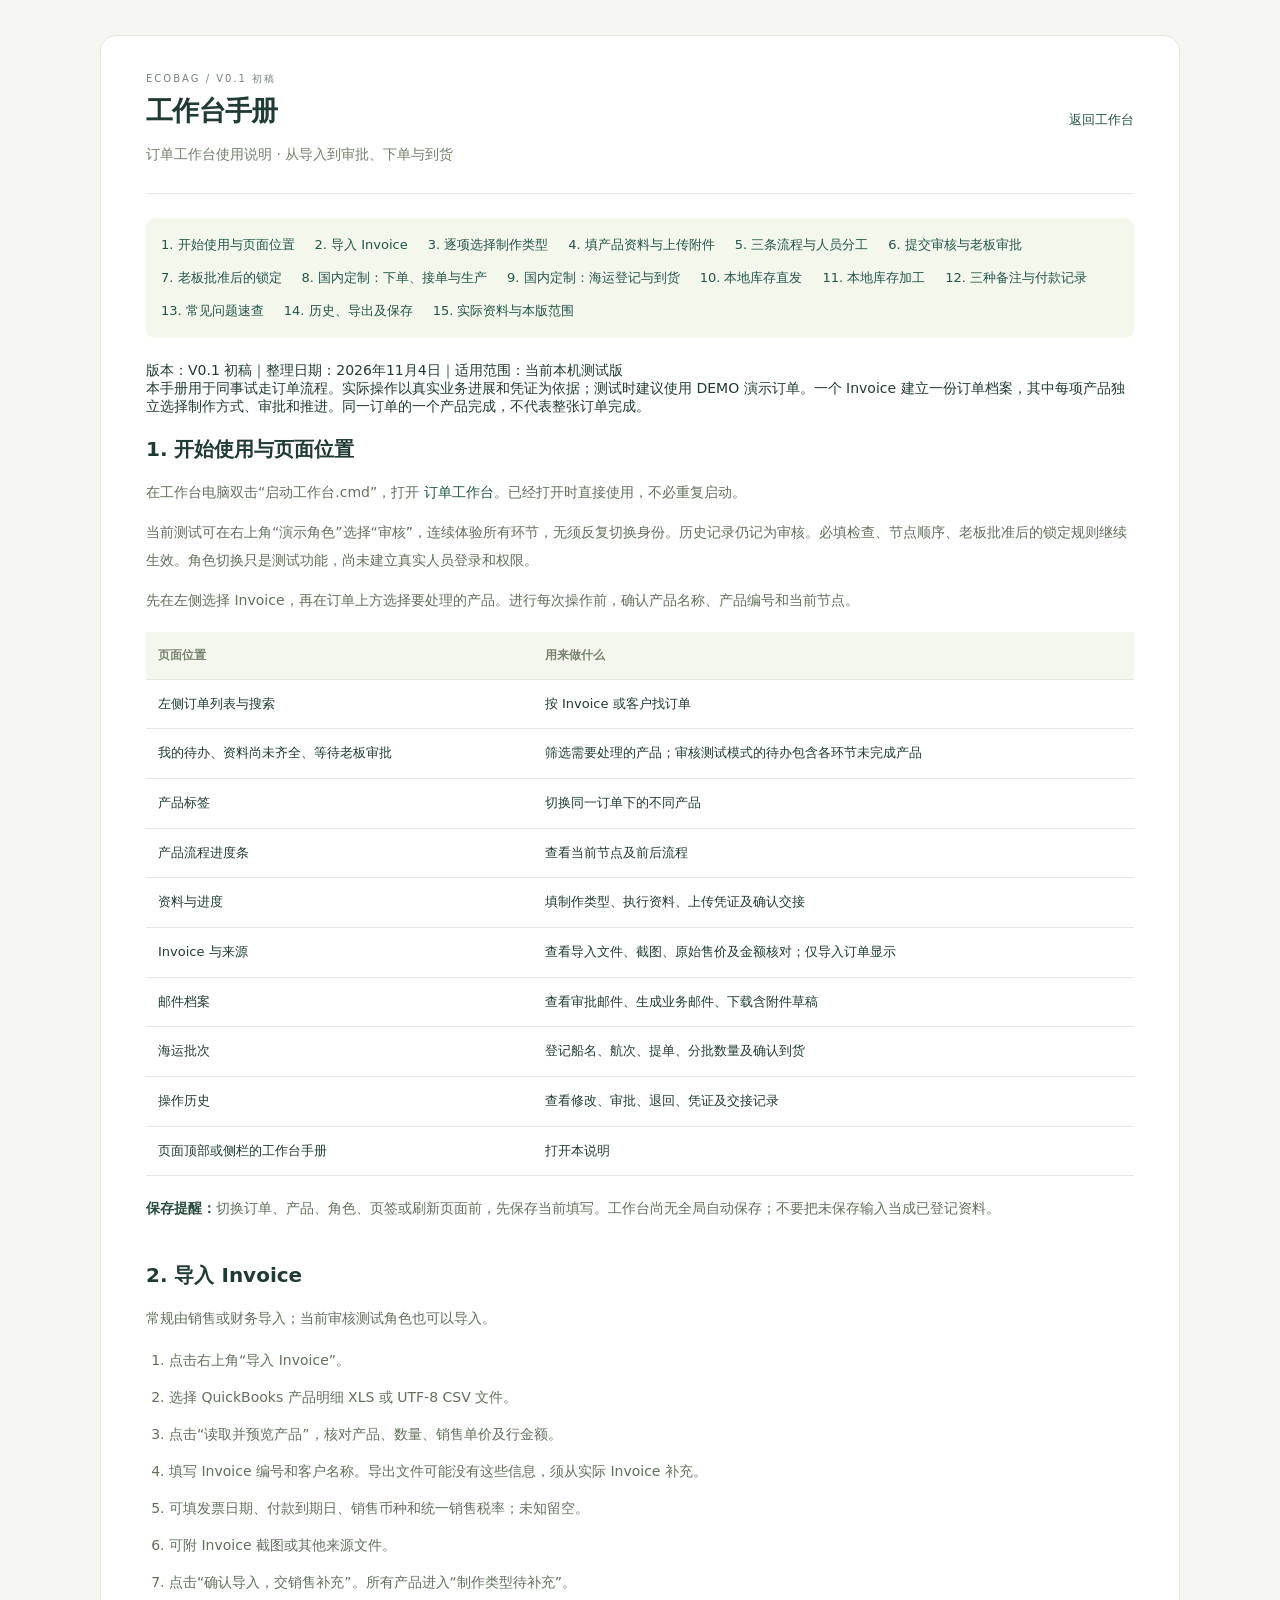
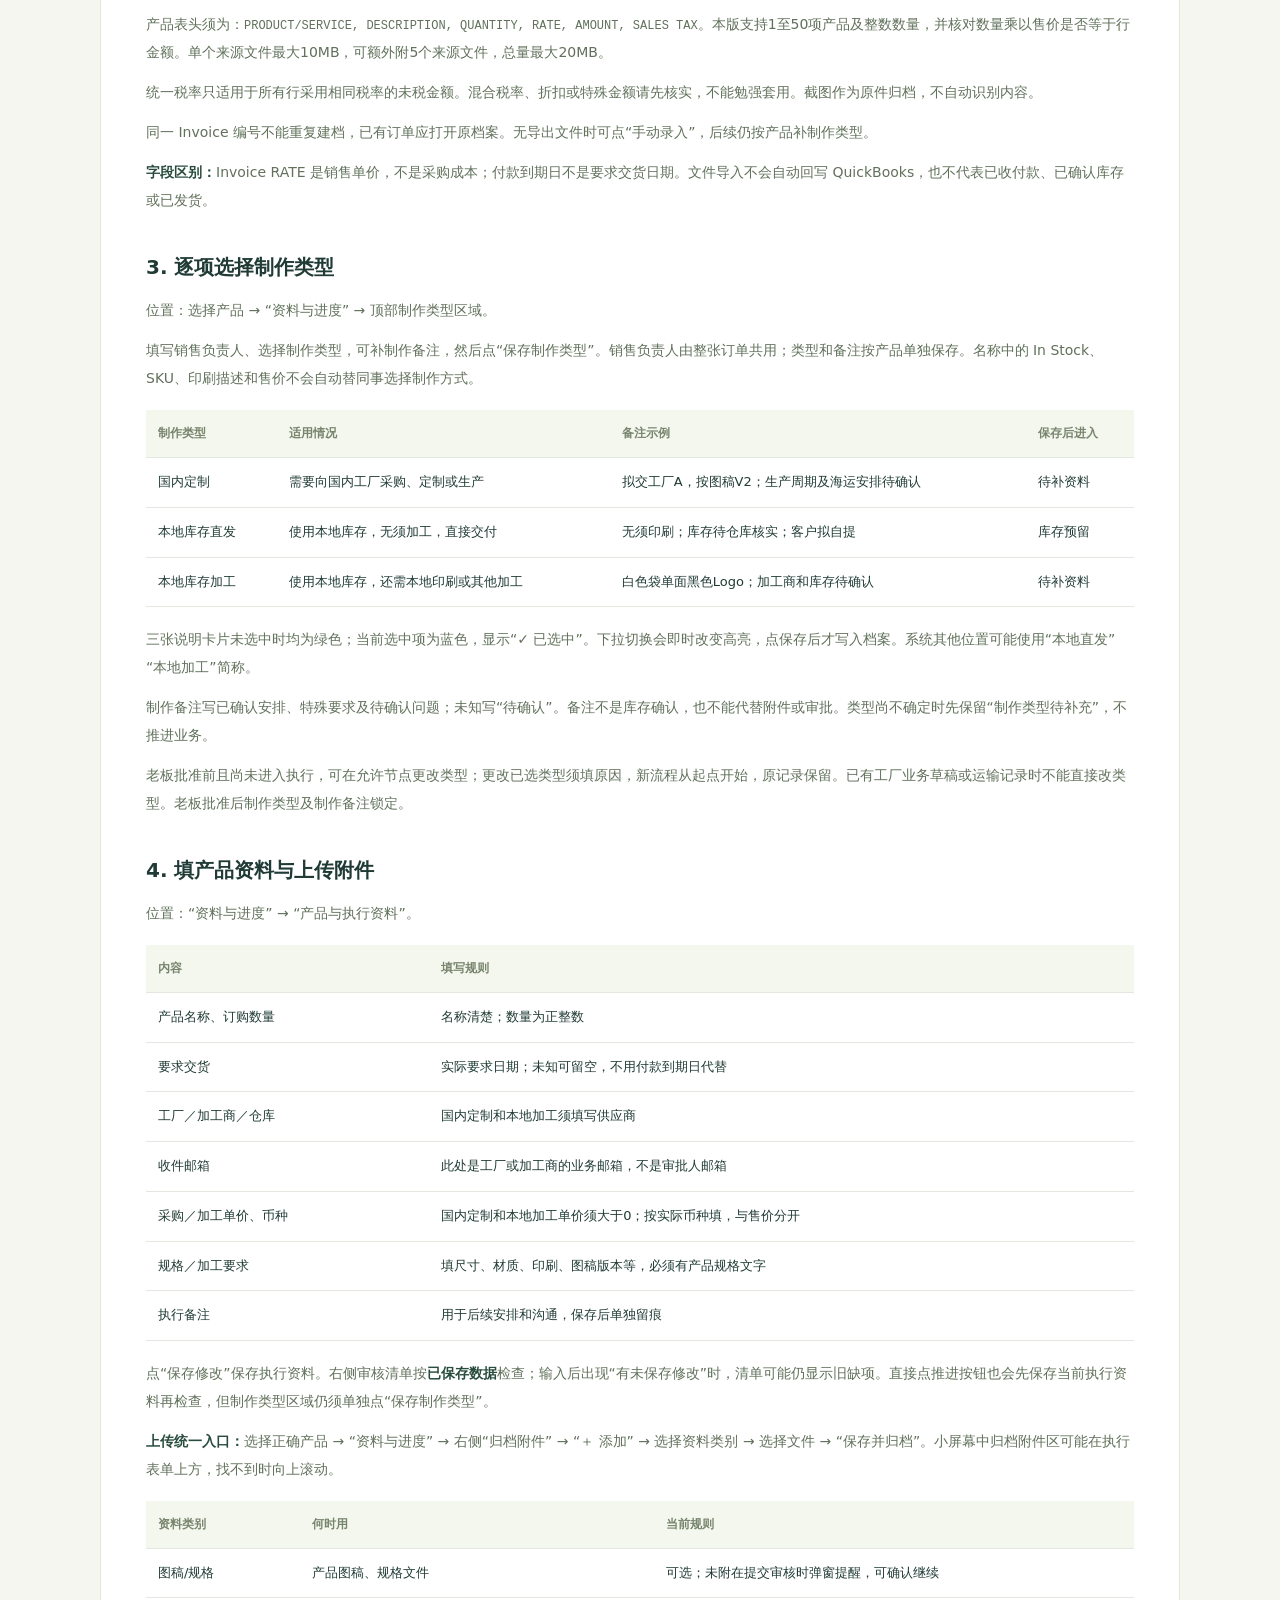
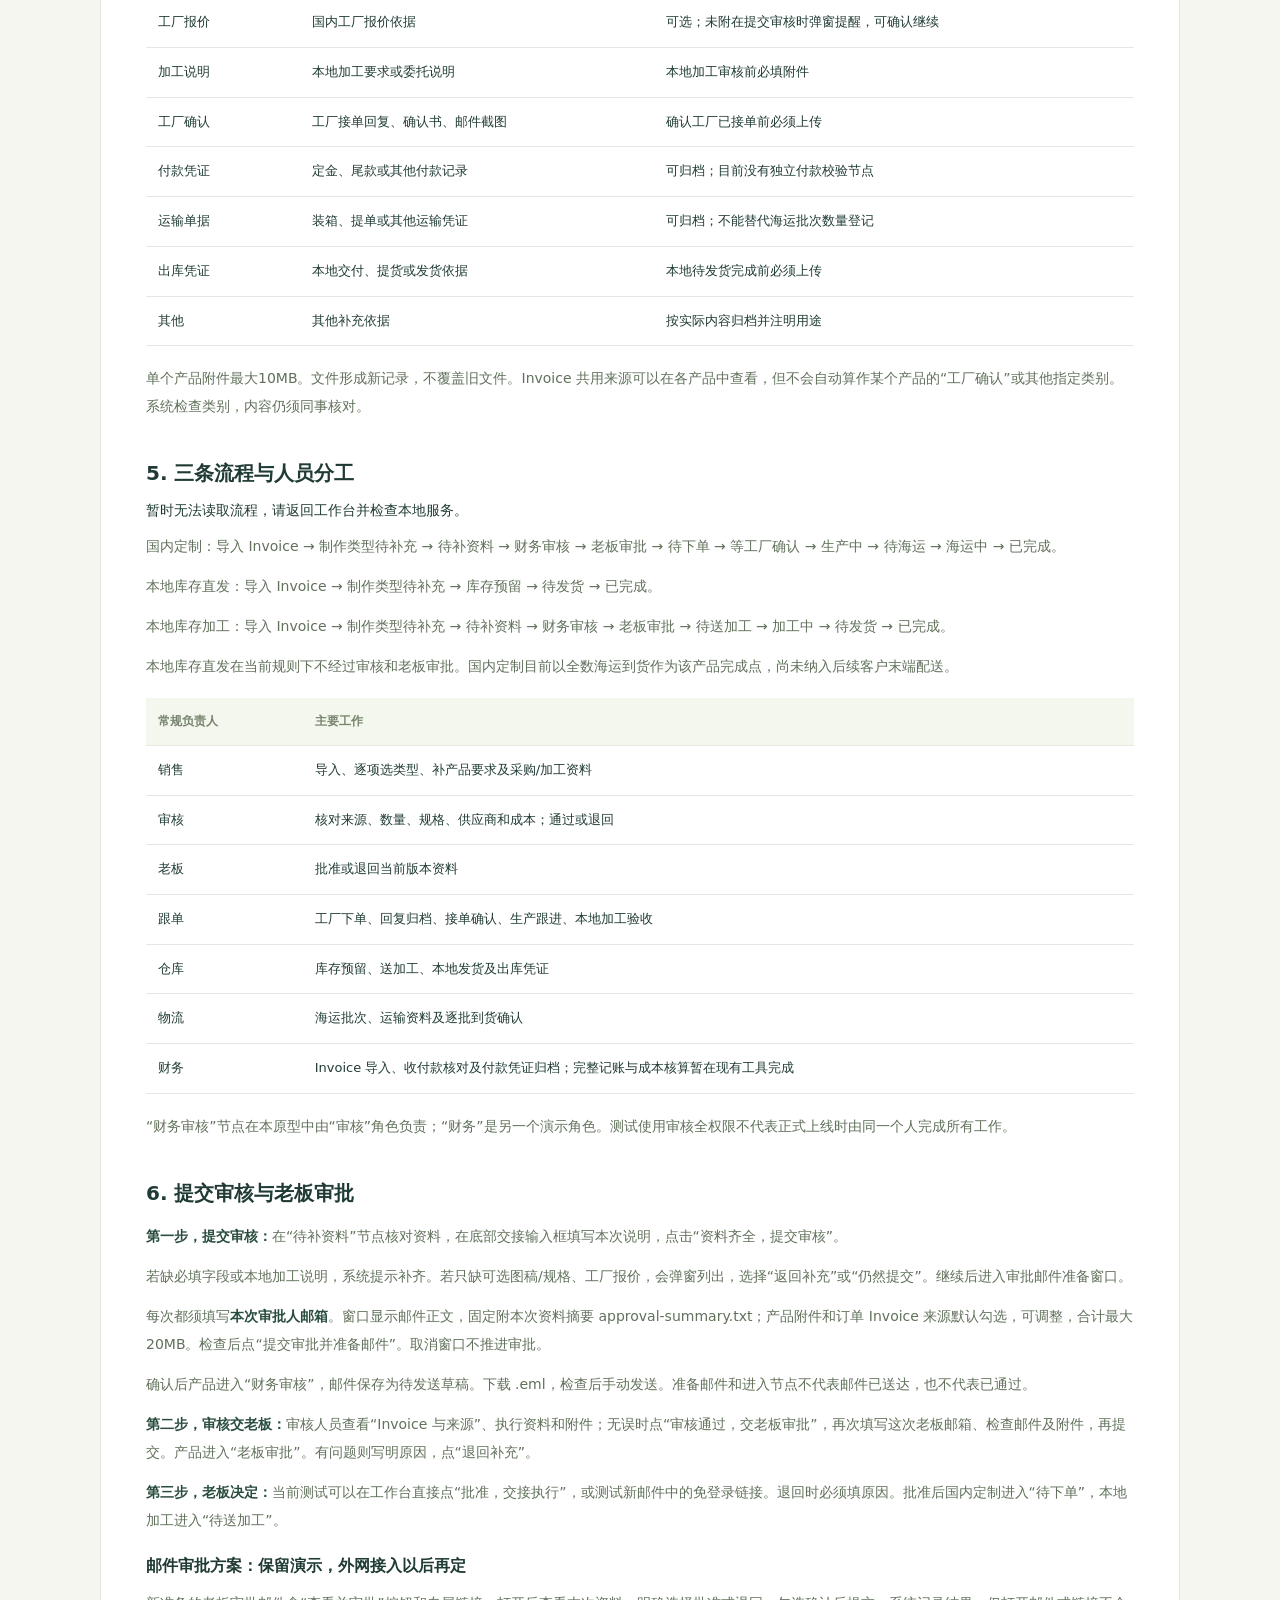
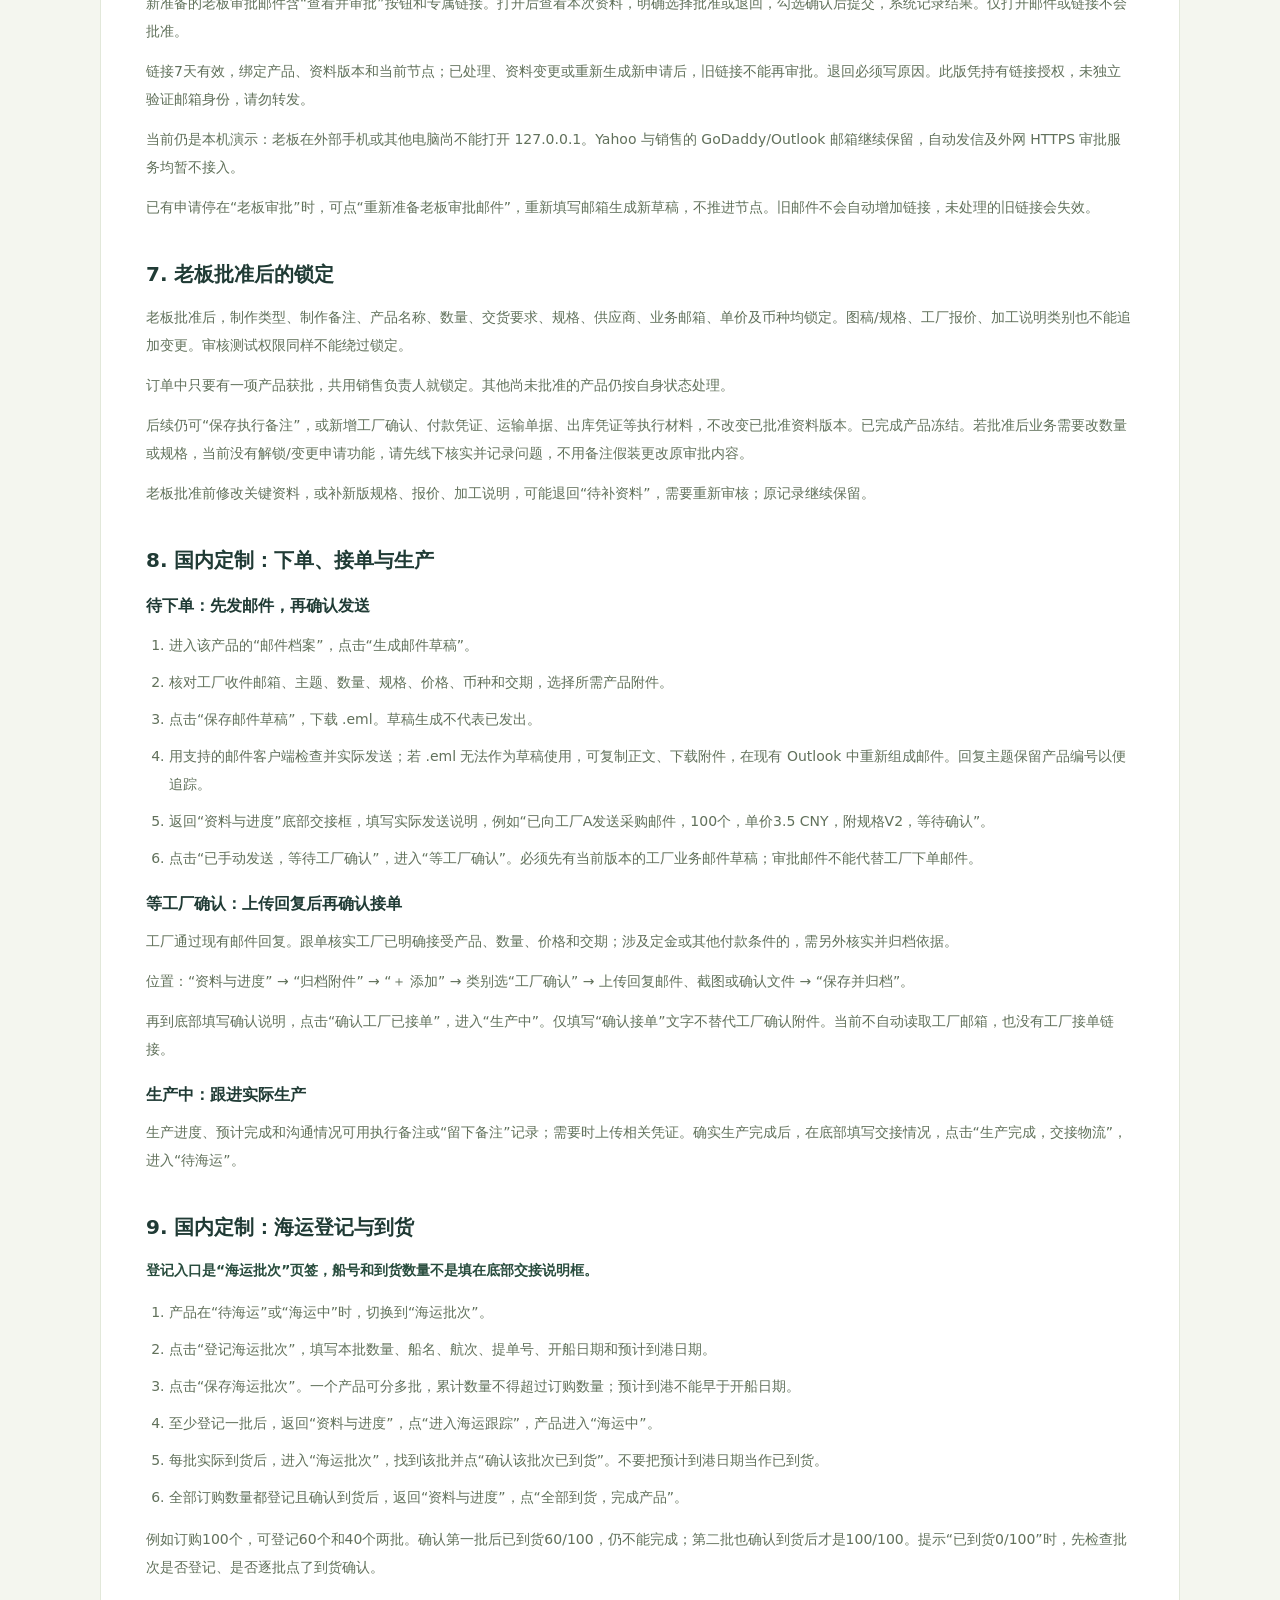
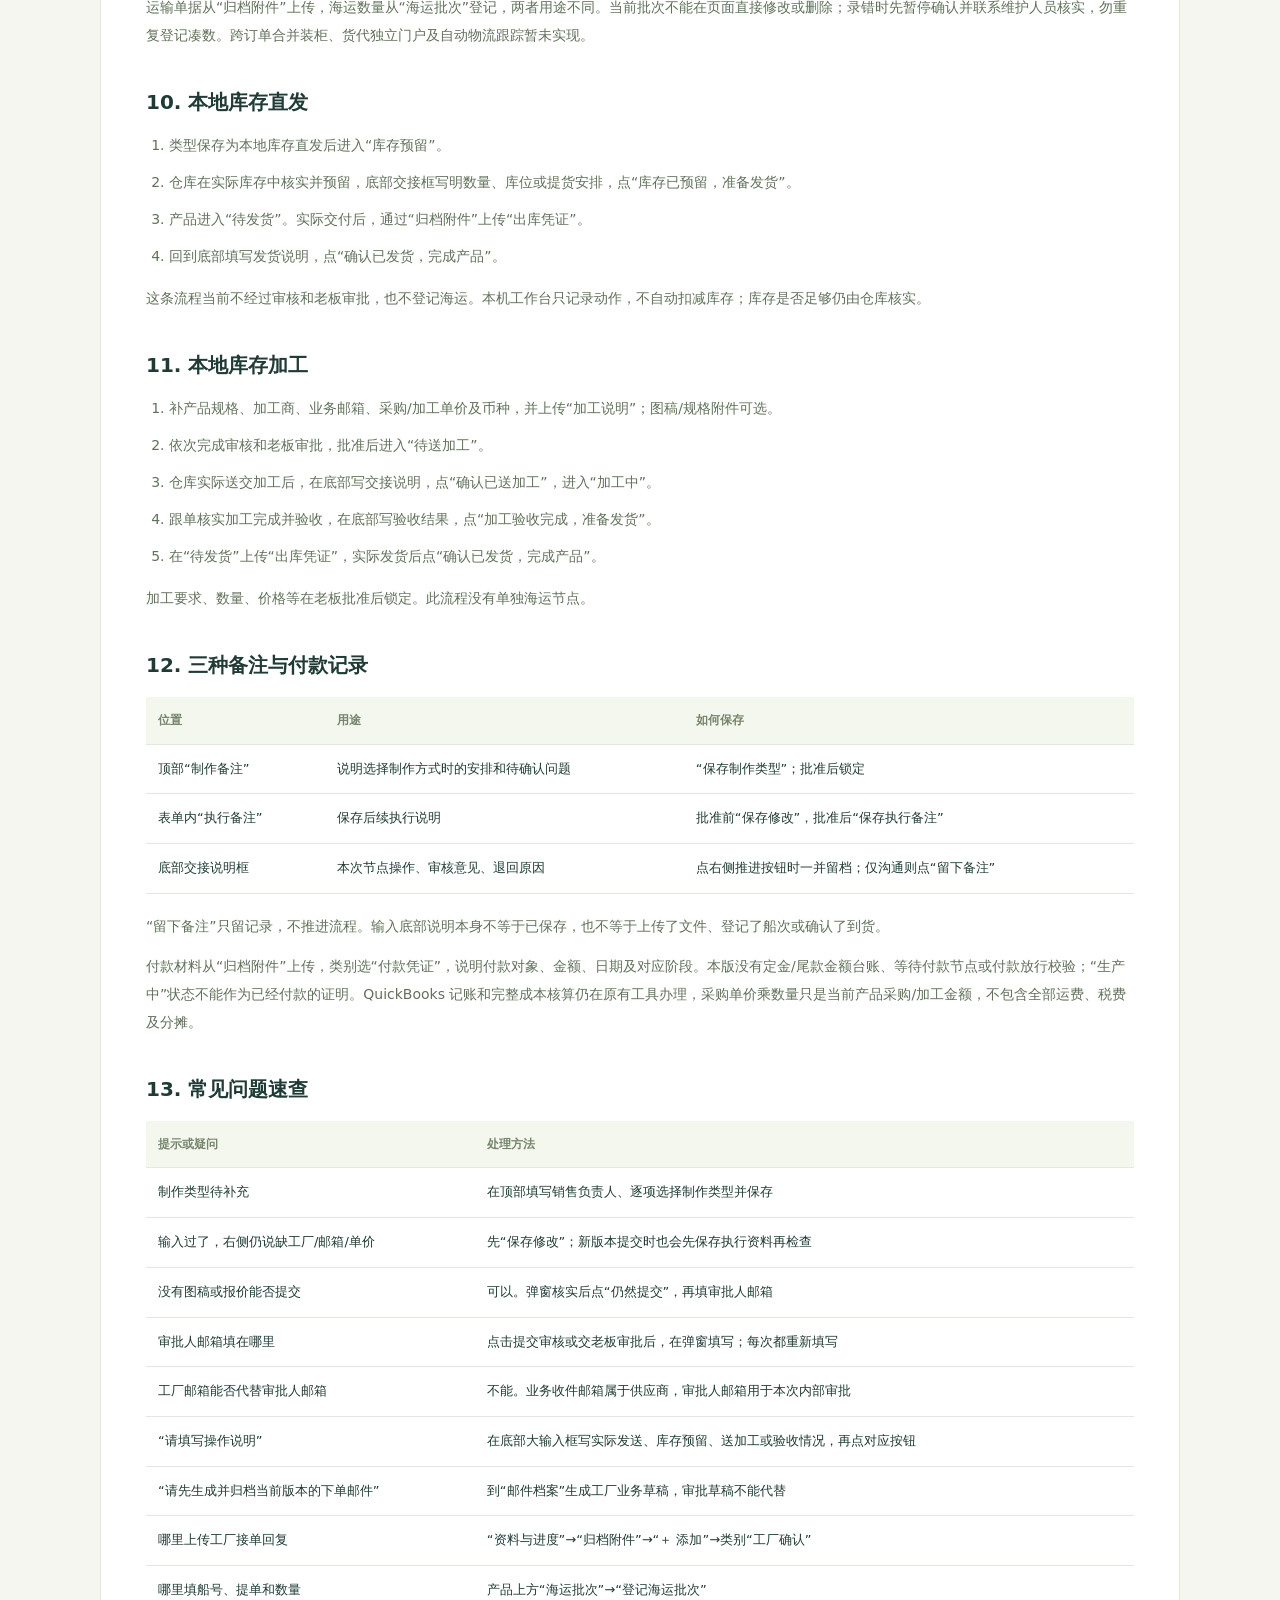
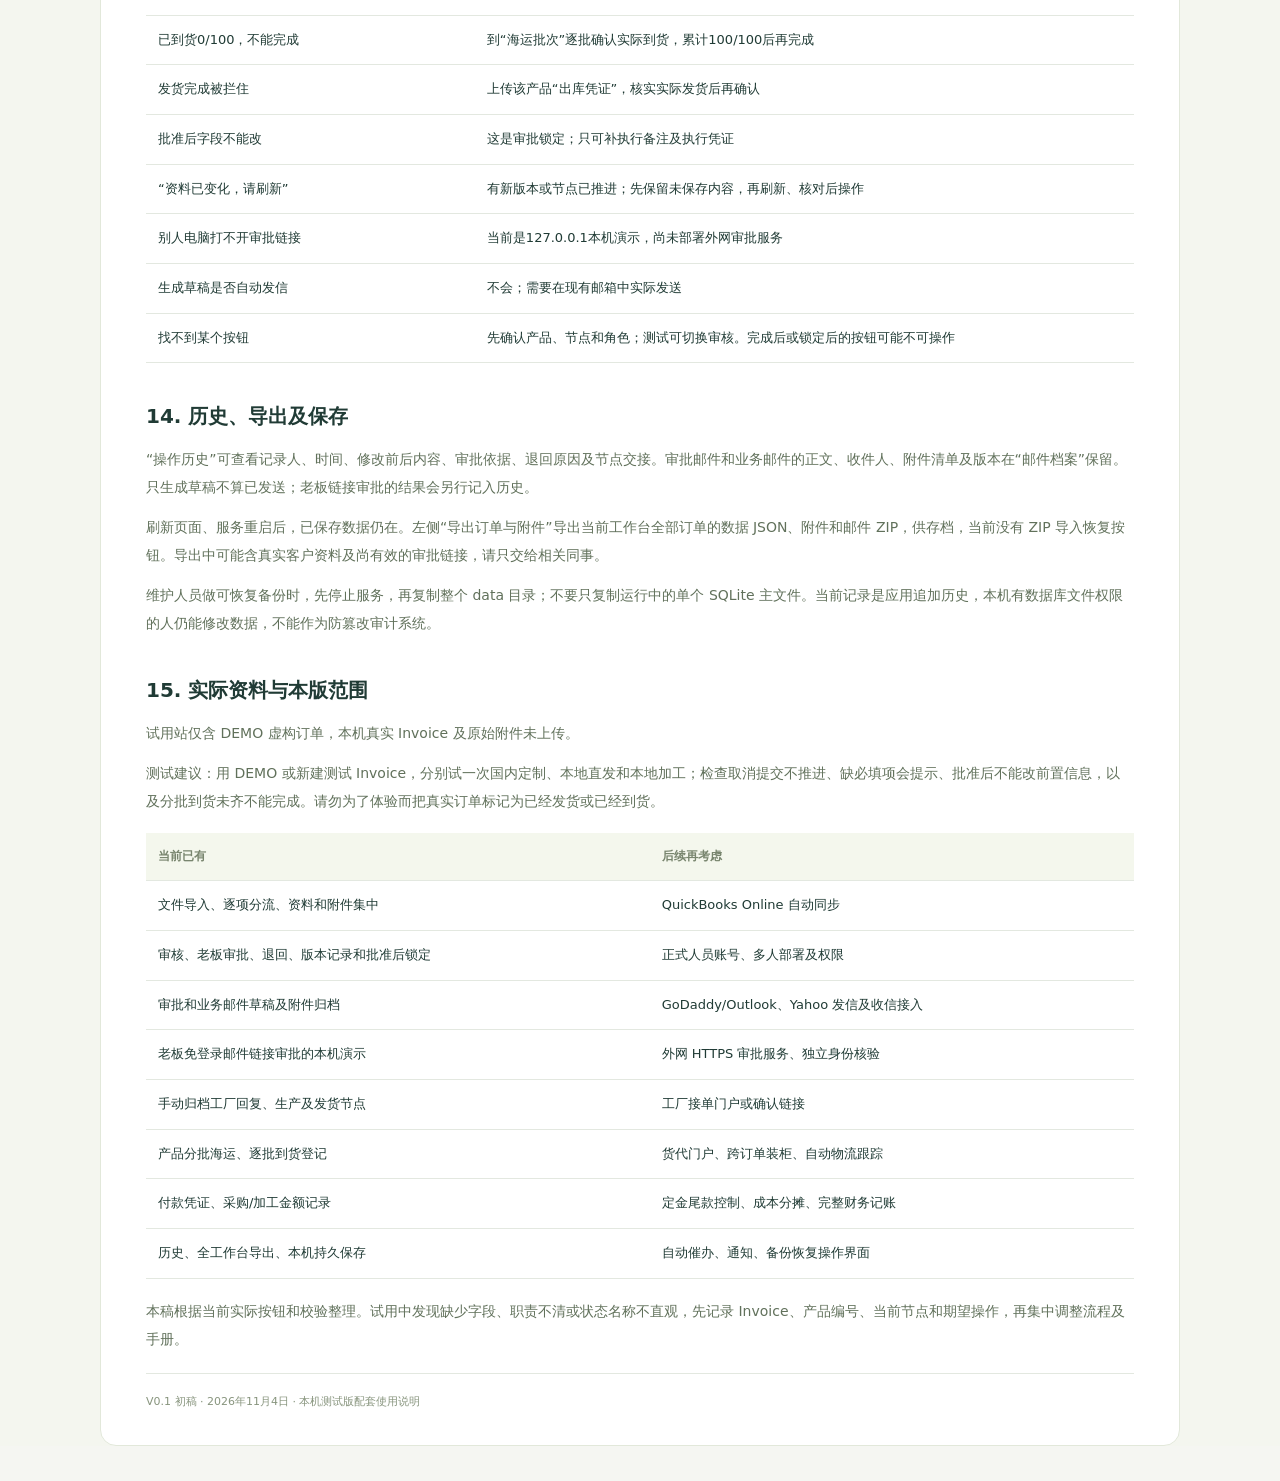
==== manual.html @ 1366d12c "Add files via upload" ====
<!doctype html>
<html lang="zh-CN"><head><meta charset="utf-8"><meta name="viewport" content="width=device-width,initial-scale=1"><title>工作台使用说明 V0.1 初稿 · EcoBag</title><link rel="icon" href="data:,"><link rel="stylesheet" href="/style.css"><script src="/manual.js" defer></script></head>
<body class="manual-page"><main class="manual-document"><header class="manual-header"><div><div class="eyebrow">ECOBAG / V0.1 初稿</div><h1>工作台手册</h1><p>订单工作台使用说明 · 从导入到审批、下单与到货</p></div><a href="/">返回工作台</a></header>
<nav class="manual-toc" aria-label="手册目录"><a href="#start">1. 开始使用与页面位置</a><a href="#import">2. 导入 Invoice</a><a href="#types">3. 逐项选择制作类型</a><a href="#fields">4. 填产品资料与上传附件</a><a href="#handoffs">5. 三条流程与人员分工</a><a href="#approvals">6. 提交审核与老板审批</a><a href="#locks">7. 老板批准后的锁定</a><a href="#factory">8. 国内定制：下单、接单与生产</a><a href="#shipping">9. 国内定制：海运登记与到货</a><a href="#local">10. 本地库存直发</a><a href="#processing">11. 本地库存加工</a><a href="#notes">12. 三种备注与付款记录</a><a href="#faq">13. 常见问题速查</a><a href="#evidence">14. 历史、导出及保存</a><a href="#limits">15. 实际资料与本版范围</a></nav><p>版本：V0.1 初稿｜整理日期：2026年11月4日｜适用范围：当前本机测试版</p>
<p>本手册用于同事试走订单流程。实际操作以真实业务进展和凭证为依据；测试时建议使用 DEMO 演示订单。一个 Invoice 建立一份订单档案，其中每项产品独立选择制作方式、审批和推进。同一订单的一个产品完成，不代表整张订单完成。</p>
<section id="start"><h2>1. 开始使用与页面位置</h2>
<p>在工作台电脑双击“启动工作台.cmd”，打开 <a href="http://127.0.0.1:8766/">订单工作台</a>。已经打开时直接使用，不必重复启动。</p>
<p>当前测试可在右上角“演示角色”选择“审核”，连续体验所有环节，无须反复切换身份。历史记录仍记为审核。必填检查、节点顺序、老板批准后的锁定规则继续生效。角色切换只是测试功能，尚未建立真实人员登录和权限。</p>
<p>先在左侧选择 Invoice，再在订单上方选择要处理的产品。进行每次操作前，确认产品名称、产品编号和当前节点。</p>
<div class="manual-table-wrap"><table><thead><tr><th>页面位置</th><th>用来做什么</th></tr></thead><tbody>
<tr><td>左侧订单列表与搜索</td><td>按 Invoice 或客户找订单</td></tr>
<tr><td>我的待办、资料尚未齐全、等待老板审批</td><td>筛选需要处理的产品；审核测试模式的待办包含各环节未完成产品</td></tr>
<tr><td>产品标签</td><td>切换同一订单下的不同产品</td></tr>
<tr><td>产品流程进度条</td><td>查看当前节点及前后流程</td></tr>
<tr><td>资料与进度</td><td>填制作类型、执行资料、上传凭证及确认交接</td></tr>
<tr><td>Invoice 与来源</td><td>查看导入文件、截图、原始售价及金额核对；仅导入订单显示</td></tr>
<tr><td>邮件档案</td><td>查看审批邮件、生成业务邮件、下载含附件草稿</td></tr>
<tr><td>海运批次</td><td>登记船名、航次、提单、分批数量及确认到货</td></tr>
<tr><td>操作历史</td><td>查看修改、审批、退回、凭证及交接记录</td></tr>
<tr><td>页面顶部或侧栏的工作台手册</td><td>打开本说明</td></tr>
</tbody></table></div>
<p><strong>保存提醒：</strong>切换订单、产品、角色、页签或刷新页面前，先保存当前填写。工作台尚无全局自动保存；不要把未保存输入当成已登记资料。</p>
</section>
<section id="import"><h2>2. 导入 Invoice</h2>
<p>常规由销售或财务导入；当前审核测试角色也可以导入。</p>
<ol>
<li>点击右上角“导入 Invoice”。</li>
<li>选择 QuickBooks 产品明细 XLS 或 UTF-8 CSV 文件。</li>
<li>点击“读取并预览产品”，核对产品、数量、销售单价及行金额。</li>
<li>填写 Invoice 编号和客户名称。导出文件可能没有这些信息，须从实际 Invoice 补充。</li>
<li>可填发票日期、付款到期日、销售币种和统一销售税率；未知留空。</li>
<li>可附 Invoice 截图或其他来源文件。</li>
<li>点击“确认导入，交销售补充”。所有产品进入“制作类型待补充”。</li>
</ol>
<p>产品表头须为：<code>PRODUCT/SERVICE, DESCRIPTION, QUANTITY, RATE, AMOUNT, SALES TAX</code>。本版支持1至50项产品及整数数量，并核对数量乘以售价是否等于行金额。单个来源文件最大10MB，可额外附5个来源文件，总量最大20MB。</p>
<p>统一税率只适用于所有行采用相同税率的未税金额。混合税率、折扣或特殊金额请先核实，不能勉强套用。截图作为原件归档，不自动识别内容。</p>
<p>同一 Invoice 编号不能重复建档，已有订单应打开原档案。无导出文件时可点“手动录入”，后续仍按产品补制作类型。</p>
<p><strong>字段区别：</strong>Invoice RATE 是销售单价，不是采购成本；付款到期日不是要求交货日期。文件导入不会自动回写 QuickBooks，也不代表已收付款、已确认库存或已发货。</p>
</section>
<section id="types"><h2>3. 逐项选择制作类型</h2>
<p>位置：选择产品 → “资料与进度” → 顶部制作类型区域。</p>
<p>填写销售负责人、选择制作类型，可补制作备注，然后点“保存制作类型”。销售负责人由整张订单共用；类型和备注按产品单独保存。名称中的 In Stock、SKU、印刷描述和售价不会自动替同事选择制作方式。</p>
<div class="manual-table-wrap"><table><thead><tr><th>制作类型</th><th>适用情况</th><th>备注示例</th><th>保存后进入</th></tr></thead><tbody>
<tr><td>国内定制</td><td>需要向国内工厂采购、定制或生产</td><td>拟交工厂A，按图稿V2；生产周期及海运安排待确认</td><td>待补资料</td></tr>
<tr><td>本地库存直发</td><td>使用本地库存，无须加工，直接交付</td><td>无须印刷；库存待仓库核实；客户拟自提</td><td>库存预留</td></tr>
<tr><td>本地库存加工</td><td>使用本地库存，还需本地印刷或其他加工</td><td>白色袋单面黑色Logo；加工商和库存待确认</td><td>待补资料</td></tr>
</tbody></table></div>
<p>三张说明卡片未选中时均为绿色；当前选中项为蓝色，显示“✓ 已选中”。下拉切换会即时改变高亮，点保存后才写入档案。系统其他位置可能使用“本地直发”“本地加工”简称。</p>
<p>制作备注写已确认安排、特殊要求及待确认问题；未知写“待确认”。备注不是库存确认，也不能代替附件或审批。类型尚不确定时先保留“制作类型待补充”，不推进业务。</p>
<p>老板批准前且尚未进入执行，可在允许节点更改类型；更改已选类型须填原因，新流程从起点开始，原记录保留。已有工厂业务草稿或运输记录时不能直接改类型。老板批准后制作类型及制作备注锁定。</p>
</section>
<section id="fields"><h2>4. 填产品资料与上传附件</h2>
<p>位置：“资料与进度” → “产品与执行资料”。</p>
<div class="manual-table-wrap"><table><thead><tr><th>内容</th><th>填写规则</th></tr></thead><tbody>
<tr><td>产品名称、订购数量</td><td>名称清楚；数量为正整数</td></tr>
<tr><td>要求交货</td><td>实际要求日期；未知可留空，不用付款到期日代替</td></tr>
<tr><td>工厂／加工商／仓库</td><td>国内定制和本地加工须填写供应商</td></tr>
<tr><td>收件邮箱</td><td>此处是工厂或加工商的业务邮箱，不是审批人邮箱</td></tr>
<tr><td>采购／加工单价、币种</td><td>国内定制和本地加工单价须大于0；按实际币种填，与售价分开</td></tr>
<tr><td>规格／加工要求</td><td>填尺寸、材质、印刷、图稿版本等，必须有产品规格文字</td></tr>
<tr><td>执行备注</td><td>用于后续安排和沟通，保存后单独留痕</td></tr>
</tbody></table></div>
<p>点“保存修改”保存执行资料。右侧审核清单按<strong>已保存数据</strong>检查；输入后出现“有未保存修改”时，清单可能仍显示旧缺项。直接点推进按钮也会先保存当前执行资料再检查，但制作类型区域仍须单独点“保存制作类型”。</p>
<p><strong>上传统一入口：</strong>选择正确产品 → “资料与进度” → 右侧“归档附件” → “＋ 添加” → 选择资料类别 → 选择文件 → “保存并归档”。小屏幕中归档附件区可能在执行表单上方，找不到时向上滚动。</p>
<div class="manual-table-wrap"><table><thead><tr><th>资料类别</th><th>何时用</th><th>当前规则</th></tr></thead><tbody>
<tr><td>图稿/规格</td><td>产品图稿、规格文件</td><td>可选；未附在提交审核时弹窗提醒，可确认继续</td></tr>
<tr><td>工厂报价</td><td>国内工厂报价依据</td><td>可选；未附在提交审核时弹窗提醒，可确认继续</td></tr>
<tr><td>加工说明</td><td>本地加工要求或委托说明</td><td>本地加工审核前必填附件</td></tr>
<tr><td>工厂确认</td><td>工厂接单回复、确认书、邮件截图</td><td>确认工厂已接单前必须上传</td></tr>
<tr><td>付款凭证</td><td>定金、尾款或其他付款记录</td><td>可归档；目前没有独立付款校验节点</td></tr>
<tr><td>运输单据</td><td>装箱、提单或其他运输凭证</td><td>可归档；不能替代海运批次数量登记</td></tr>
<tr><td>出库凭证</td><td>本地交付、提货或发货依据</td><td>本地待发货完成前必须上传</td></tr>
<tr><td>其他</td><td>其他补充依据</td><td>按实际内容归档并注明用途</td></tr>
</tbody></table></div>
<p>单个产品附件最大10MB。文件形成新记录，不覆盖旧文件。Invoice 共用来源可以在各产品中查看，但不会自动算作某个产品的“工厂确认”或其他指定类别。系统检查类别，内容仍须同事核对。</p>
</section>
<section id="handoffs"><h2>5. 三条流程与人员分工</h2>
<div id="manual-flows" class="manual-flows">下面列出当前三条流程；服务在线时此处显示各节点负责人。</div>
<p>国内定制：导入 Invoice → 制作类型待补充 → 待补资料 → 财务审核 → 老板审批 → 待下单 → 等工厂确认 → 生产中 → 待海运 → 海运中 → 已完成。</p>
<p>本地库存直发：导入 Invoice → 制作类型待补充 → 库存预留 → 待发货 → 已完成。</p>
<p>本地库存加工：导入 Invoice → 制作类型待补充 → 待补资料 → 财务审核 → 老板审批 → 待送加工 → 加工中 → 待发货 → 已完成。</p>
<p>本地库存直发在当前规则下不经过审核和老板审批。国内定制目前以全数海运到货作为该产品完成点，尚未纳入后续客户末端配送。</p>
<div class="manual-table-wrap"><table><thead><tr><th>常规负责人</th><th>主要工作</th></tr></thead><tbody>
<tr><td>销售</td><td>导入、逐项选类型、补产品要求及采购/加工资料</td></tr>
<tr><td>审核</td><td>核对来源、数量、规格、供应商和成本；通过或退回</td></tr>
<tr><td>老板</td><td>批准或退回当前版本资料</td></tr>
<tr><td>跟单</td><td>工厂下单、回复归档、接单确认、生产跟进、本地加工验收</td></tr>
<tr><td>仓库</td><td>库存预留、送加工、本地发货及出库凭证</td></tr>
<tr><td>物流</td><td>海运批次、运输资料及逐批到货确认</td></tr>
<tr><td>财务</td><td>Invoice 导入、收付款核对及付款凭证归档；完整记账与成本核算暂在现有工具完成</td></tr>
</tbody></table></div>
<p>“财务审核”节点在本原型中由“审核”角色负责；“财务”是另一个演示角色。测试使用审核全权限不代表正式上线时由同一个人完成所有工作。</p>
</section>
<section id="approvals"><h2>6. 提交审核与老板审批</h2>
<p><strong>第一步，提交审核：</strong>在“待补资料”节点核对资料，在底部交接输入框填写本次说明，点击“资料齐全，提交审核”。</p>
<p>若缺必填字段或本地加工说明，系统提示补齐。若只缺可选图稿/规格、工厂报价，会弹窗列出，选择“返回补充”或“仍然提交”。继续后进入审批邮件准备窗口。</p>
<p>每次都须填写<strong>本次审批人邮箱</strong>。窗口显示邮件正文，固定附本次资料摘要 approval-summary.txt；产品附件和订单 Invoice 来源默认勾选，可调整，合计最大20MB。检查后点“提交审批并准备邮件”。取消窗口不推进审批。</p>
<p>确认后产品进入“财务审核”，邮件保存为待发送草稿。下载 .eml，检查后手动发送。准备邮件和进入节点不代表邮件已送达，也不代表已通过。</p>
<p><strong>第二步，审核交老板：</strong>审核人员查看“Invoice 与来源”、执行资料和附件；无误时点“审核通过，交老板审批”，再次填写这次老板邮箱、检查邮件及附件，再提交。产品进入“老板审批”。有问题则写明原因，点“退回补充”。</p>
<p><strong>第三步，老板决定：</strong>当前测试可以在工作台直接点“批准，交接执行”，或测试新邮件中的免登录链接。退回时必须填原因。批准后国内定制进入“待下单”，本地加工进入“待送加工”。</p>
<h3>邮件审批方案：保留演示，外网接入以后再定</h3>
<p>新准备的老板审批邮件含“查看并审批”按钮和专属链接。打开后查看本次资料，明确选择批准或退回，勾选确认后提交，系统记录结果。仅打开邮件或链接不会批准。</p>
<p>链接7天有效，绑定产品、资料版本和当前节点；已处理、资料变更或重新生成新申请后，旧链接不能再审批。退回必须写原因。此版凭持有链接授权，未独立验证邮箱身份，请勿转发。</p>
<p>当前仍是本机演示：老板在外部手机或其他电脑尚不能打开 127.0.0.1。Yahoo 与销售的 GoDaddy/Outlook 邮箱继续保留，自动发信及外网 HTTPS 审批服务均暂不接入。</p>
<p>已有申请停在“老板审批”时，可点“重新准备老板审批邮件”，重新填写邮箱生成新草稿，不推进节点。旧邮件不会自动增加链接，未处理的旧链接会失效。</p>
</section>
<section id="locks"><h2>7. 老板批准后的锁定</h2>
<p>老板批准后，制作类型、制作备注、产品名称、数量、交货要求、规格、供应商、业务邮箱、单价及币种均锁定。图稿/规格、工厂报价、加工说明类别也不能追加变更。审核测试权限同样不能绕过锁定。</p>
<p>订单中只要有一项产品获批，共用销售负责人就锁定。其他尚未批准的产品仍按自身状态处理。</p>
<p>后续仍可“保存执行备注”，或新增工厂确认、付款凭证、运输单据、出库凭证等执行材料，不改变已批准资料版本。已完成产品冻结。若批准后业务需要改数量或规格，当前没有解锁/变更申请功能，请先线下核实并记录问题，不用备注假装更改原审批内容。</p>
<p>老板批准前修改关键资料，或补新版规格、报价、加工说明，可能退回“待补资料”，需要重新审核；原记录继续保留。</p>
</section>
<section id="factory"><h2>8. 国内定制：下单、接单与生产</h2>
<h3>待下单：先发邮件，再确认发送</h3>
<ol>
<li>进入该产品的“邮件档案”，点击“生成邮件草稿”。</li>
<li>核对工厂收件邮箱、主题、数量、规格、价格、币种和交期，选择所需产品附件。</li>
<li>点击“保存邮件草稿”，下载 .eml。草稿生成不代表已发出。</li>
<li>用支持的邮件客户端检查并实际发送；若 .eml 无法作为草稿使用，可复制正文、下载附件，在现有 Outlook 中重新组成邮件。回复主题保留产品编号以便追踪。</li>
<li>返回“资料与进度”底部交接框，填写实际发送说明，例如“已向工厂A发送采购邮件，100个，单价3.5 CNY，附规格V2，等待确认”。</li>
<li>点击“已手动发送，等待工厂确认”，进入“等工厂确认”。必须先有当前版本的工厂业务邮件草稿；审批邮件不能代替工厂下单邮件。</li>
</ol>
<h3>等工厂确认：上传回复后再确认接单</h3>
<p>工厂通过现有邮件回复。跟单核实工厂已明确接受产品、数量、价格和交期；涉及定金或其他付款条件的，需另外核实并归档依据。</p>
<p>位置：“资料与进度” → “归档附件” → “＋ 添加” → 类别选“工厂确认” → 上传回复邮件、截图或确认文件 → “保存并归档”。</p>
<p>再到底部填写确认说明，点击“确认工厂已接单”，进入“生产中”。仅填写“确认接单”文字不替代工厂确认附件。当前不自动读取工厂邮箱，也没有工厂接单链接。</p>
<h3>生产中：跟进实际生产</h3>
<p>生产进度、预计完成和沟通情况可用执行备注或“留下备注”记录；需要时上传相关凭证。确实生产完成后，在底部填写交接情况，点击“生产完成，交接物流”，进入“待海运”。</p>
</section>
<section id="shipping"><h2>9. 国内定制：海运登记与到货</h2>
<p><strong>登记入口是“海运批次”页签，船号和到货数量不是填在底部交接说明框。</strong></p>
<ol>
<li>产品在“待海运”或“海运中”时，切换到“海运批次”。</li>
<li>点击“登记海运批次”，填写本批数量、船名、航次、提单号、开船日期和预计到港日期。</li>
<li>点击“保存海运批次”。一个产品可分多批，累计数量不得超过订购数量；预计到港不能早于开船日期。</li>
<li>至少登记一批后，返回“资料与进度”，点“进入海运跟踪”，产品进入“海运中”。</li>
<li>每批实际到货后，进入“海运批次”，找到该批并点“确认该批次已到货”。不要把预计到港日期当作已到货。</li>
<li>全部订购数量都登记且确认到货后，返回“资料与进度”，点“全部到货，完成产品”。</li>
</ol>
<p>例如订购100个，可登记60个和40个两批。确认第一批后已到货60/100，仍不能完成；第二批也确认到货后才是100/100。提示“已到货0/100”时，先检查批次是否登记、是否逐批点了到货确认。</p>
<p>运输单据从“归档附件”上传，海运数量从“海运批次”登记，两者用途不同。当前批次不能在页面直接修改或删除；录错时先暂停确认并联系维护人员核实，勿重复登记凑数。跨订单合并装柜、货代独立门户及自动物流跟踪暂未实现。</p>
</section>
<section id="local"><h2>10. 本地库存直发</h2>
<ol>
<li>类型保存为本地库存直发后进入“库存预留”。</li>
<li>仓库在实际库存中核实并预留，底部交接框写明数量、库位或提货安排，点“库存已预留，准备发货”。</li>
<li>产品进入“待发货”。实际交付后，通过“归档附件”上传“出库凭证”。</li>
<li>回到底部填写发货说明，点“确认已发货，完成产品”。</li>
</ol>
<p>这条流程当前不经过审核和老板审批，也不登记海运。本机工作台只记录动作，不自动扣减库存；库存是否足够仍由仓库核实。</p>
</section>
<section id="processing"><h2>11. 本地库存加工</h2>
<ol>
<li>补产品规格、加工商、业务邮箱、采购/加工单价及币种，并上传“加工说明”；图稿/规格附件可选。</li>
<li>依次完成审核和老板审批，批准后进入“待送加工”。</li>
<li>仓库实际送交加工后，在底部写交接说明，点“确认已送加工”，进入“加工中”。</li>
<li>跟单核实加工完成并验收，在底部写验收结果，点“加工验收完成，准备发货”。</li>
<li>在“待发货”上传“出库凭证”，实际发货后点“确认已发货，完成产品”。</li>
</ol>
<p>加工要求、数量、价格等在老板批准后锁定。此流程没有单独海运节点。</p>
</section>
<section id="notes"><h2>12. 三种备注与付款记录</h2>
<div class="manual-table-wrap"><table><thead><tr><th>位置</th><th>用途</th><th>如何保存</th></tr></thead><tbody>
<tr><td>顶部“制作备注”</td><td>说明选择制作方式时的安排和待确认问题</td><td>“保存制作类型”；批准后锁定</td></tr>
<tr><td>表单内“执行备注”</td><td>保存后续执行说明</td><td>批准前“保存修改”，批准后“保存执行备注”</td></tr>
<tr><td>底部交接说明框</td><td>本次节点操作、审核意见、退回原因</td><td>点右侧推进按钮时一并留档；仅沟通则点“留下备注”</td></tr>
</tbody></table></div>
<p>“留下备注”只留记录，不推进流程。输入底部说明本身不等于已保存，也不等于上传了文件、登记了船次或确认了到货。</p>
<p>付款材料从“归档附件”上传，类别选“付款凭证”，说明付款对象、金额、日期及对应阶段。本版没有定金/尾款金额台账、等待付款节点或付款放行校验；“生产中”状态不能作为已经付款的证明。QuickBooks 记账和完整成本核算仍在原有工具办理，采购单价乘数量只是当前产品采购/加工金额，不包含全部运费、税费及分摊。</p>
</section>
<section id="faq"><h2>13. 常见问题速查</h2>
<div class="manual-table-wrap"><table><thead><tr><th>提示或疑问</th><th>处理方法</th></tr></thead><tbody>
<tr><td>制作类型待补充</td><td>在顶部填写销售负责人、逐项选择制作类型并保存</td></tr>
<tr><td>输入过了，右侧仍说缺工厂/邮箱/单价</td><td>先“保存修改”；新版本提交时也会先保存执行资料再检查</td></tr>
<tr><td>没有图稿或报价能否提交</td><td>可以。弹窗核实后点“仍然提交”，再填审批人邮箱</td></tr>
<tr><td>审批人邮箱填在哪里</td><td>点击提交审核或交老板审批后，在弹窗填写；每次都重新填写</td></tr>
<tr><td>工厂邮箱能否代替审批人邮箱</td><td>不能。业务收件邮箱属于供应商，审批人邮箱用于本次内部审批</td></tr>
<tr><td>“请填写操作说明”</td><td>在底部大输入框写实际发送、库存预留、送加工或验收情况，再点对应按钮</td></tr>
<tr><td>“请先生成并归档当前版本的下单邮件”</td><td>到“邮件档案”生成工厂业务草稿，审批草稿不能代替</td></tr>
<tr><td>哪里上传工厂接单回复</td><td>“资料与进度”→“归档附件”→“＋ 添加”→类别“工厂确认”</td></tr>
<tr><td>哪里填船号、提单和数量</td><td>产品上方“海运批次”→“登记海运批次”</td></tr>
<tr><td>已到货0/100，不能完成</td><td>到“海运批次”逐批确认实际到货，累计100/100后再完成</td></tr>
<tr><td>发货完成被拦住</td><td>上传该产品“出库凭证”，核实实际发货后再确认</td></tr>
<tr><td>批准后字段不能改</td><td>这是审批锁定；只可补执行备注及执行凭证</td></tr>
<tr><td>“资料已变化，请刷新”</td><td>有新版本或节点已推进；先保留未保存内容，再刷新、核对后操作</td></tr>
<tr><td>别人电脑打不开审批链接</td><td>当前是127.0.0.1本机演示，尚未部署外网审批服务</td></tr>
<tr><td>生成草稿是否自动发信</td><td>不会；需要在现有邮箱中实际发送</td></tr>
<tr><td>找不到某个按钮</td><td>先确认产品、节点和角色；测试可切换审核。完成后或锁定后的按钮可能不可操作</td></tr>
</tbody></table></div>
</section>
<section id="evidence"><h2>14. 历史、导出及保存</h2>
<p>“操作历史”可查看记录人、时间、修改前后内容、审批依据、退回原因及节点交接。审批邮件和业务邮件的正文、收件人、附件清单及版本在“邮件档案”保留。只生成草稿不算已发送；老板链接审批的结果会另行记入历史。</p>
<p>刷新页面、服务重启后，已保存数据仍在。左侧“导出订单与附件”导出当前工作台全部订单的数据 JSON、附件和邮件 ZIP，供存档，当前没有 ZIP 导入恢复按钮。导出中可能含真实客户资料及尚有效的审批链接，请只交给相关同事。</p>
<p>维护人员做可恢复备份时，先停止服务，再复制整个 data 目录；不要只复制运行中的单个 SQLite 主文件。当前记录是应用追加历史，本机有数据库文件权限的人仍能修改数据，不能作为防篡改审计系统。</p>
</section>
<section id="limits"><h2>15. 实际资料与本版范围</h2>
<p>试用站仅含 DEMO 虚构订单，本机真实 Invoice 及原始附件未上传。</p>
<p>测试建议：用 DEMO 或新建测试 Invoice，分别试一次国内定制、本地直发和本地加工；检查取消提交不推进、缺必填项会提示、批准后不能改前置信息，以及分批到货未齐不能完成。请勿为了体验而把真实订单标记为已经发货或已经到货。</p>
<div class="manual-table-wrap"><table><thead><tr><th>当前已有</th><th>后续再考虑</th></tr></thead><tbody>
<tr><td>文件导入、逐项分流、资料和附件集中</td><td>QuickBooks Online 自动同步</td></tr>
<tr><td>审核、老板审批、退回、版本记录和批准后锁定</td><td>正式人员账号、多人部署及权限</td></tr>
<tr><td>审批和业务邮件草稿及附件归档</td><td>GoDaddy/Outlook、Yahoo 发信及收信接入</td></tr>
<tr><td>老板免登录邮件链接审批的本机演示</td><td>外网 HTTPS 审批服务、独立身份核验</td></tr>
<tr><td>手动归档工厂回复、生产及发货节点</td><td>工厂接单门户或确认链接</td></tr>
<tr><td>产品分批海运、逐批到货登记</td><td>货代门户、跨订单装柜、自动物流跟踪</td></tr>
<tr><td>付款凭证、采购/加工金额记录</td><td>定金尾款控制、成本分摊、完整财务记账</td></tr>
<tr><td>历史、全工作台导出、本机持久保存</td><td>自动催办、通知、备份恢复操作界面</td></tr>
</tbody></table></div>
<p>本稿根据当前实际按钮和校验整理。试用中发现缺少字段、职责不清或状态名称不直观，先记录 Invoice、产品编号、当前节点和期望操作，再集中调整流程及手册。</p>
</section><footer class="manual-footer">V0.1 初稿 · 2026年11月4日 · 本机测试版配套使用说明</footer></main></body></html>
---- style.css ----
:root{--ink:#203b35;--muted:#75817c;--green:#245648;--lime:#d9e8b6;--bg:#f5f6f2;--border:#e3e8e0;--white:#fff;--orange:#a75b23;--red:#a3413c;--radius:15px;font-family:"Segoe UI","Microsoft YaHei",system-ui,sans-serif;color:var(--ink);font-size:14px;background:var(--bg)}
.trial-notice{padding:16px 18px;margin:18px 0;background:#fff5df;border:1px solid #edce91;border-radius:10px;color:#745221;line-height:1.9;font-size:13px}.trial-notice p{margin-top:6px;overflow-wrap:anywhere}
*{box-sizing:border-box}body{margin:0}button,input,select,textarea{font:inherit}button,a,input,select,textarea{outline-offset:3px}button{cursor:pointer;border:1px solid var(--border);background:white;color:var(--ink);padding:9px 14px;border-radius:8px;font-weight:600;display:inline-flex;align-items:center;justify-content:center;gap:7px}button:hover{background:#f0f5eb;border-color:#c8d6c3}button:disabled{opacity:.45;cursor:not-allowed}a{color:var(--green);text-decoration:none}a:hover{text-decoration:underline}svg{width:18px;height:18px;flex-shrink:0;fill:none;stroke:currentColor;stroke-width:1.7;stroke-linecap:round;stroke-linejoin:round}h1,h2,h3,p{margin:0}h1{font-size:27px;letter-spacing:-.7px}h2{font-size:20px}h3{font-size:15px}small,.muted{color:var(--muted)}small{font-size:12px}.primary{background:var(--green);color:white;border-color:var(--green)}.primary:hover{background:#183e33;color:white}.danger{color:var(--red);border-color:#e6c9c4}.ghost{background:transparent}.small{padding:6px 9px;font-size:12px}.badge{border-radius:5px;padding:4px 7px;font-size:11px;font-weight:600;display:inline-flex;align-items:center;gap:4px;background:#edf1eb;color:#5b6f5d;white-space:nowrap}.badge.amber{background:#fff1dd;color:#9a6026}.badge.green{background:#e8f1e4;color:#3a6a45}.badge.blue{background:#eaf0f8;color:#49668d}.badge.red{background:#fbeae7;color:#a14e43}.app-shell{min-height:100vh;display:grid;grid-template-columns:196px minmax(0,1fr)}.sidebar{background:#193f36;color:#e9f0e5;padding:30px 16px;display:flex;flex-direction:column;position:sticky;top:0;height:100vh}.brand{display:flex;align-items:center;gap:10px;padding:0 9px 35px}.brand-mark{border:1px solid #547163;background:#315348;color:var(--lime);border-radius:11px;padding:9px;display:flex}.brand-mark svg{width:24px;height:24px}.brand b{font-size:20px;letter-spacing:1px}.brand small{display:block;color:#b3c5b8;font-size:10px;letter-spacing:1.4px;margin-top:2px}.nav-title{font-size:10px;letter-spacing:2px;color:#91aa9e;padding:10px 13px}.nav-btn{width:100%;background:transparent;border:0;color:#bfd0c4;justify-content:flex-start;padding:12px;margin:3px 0;font-weight:400}.nav-btn.active{background:#dbe8bd;color:#254735;font-weight:600}.nav-btn:hover{background:#305549;color:white}.nav-btn.active:hover{background:#dbe8bd;color:#254735}.nav-btn .count{margin-left:auto;font-size:11px;opacity:.7}.sidebar-note{margin-top:auto;border-top:1px solid #3a5b4c;padding:21px 10px 0;font-size:12px;line-height:1.9;color:#b5c9ba}.sidebar-note b{color:#e0eacc;font-size:12px}.main{min-width:0;padding:28px 32px 34px;max-width:1760px;width:100%;margin:auto}.header{display:flex;align-items:center;justify-content:space-between;gap:16px}.eyebrow{font-size:10px;color:var(--muted);letter-spacing:2px;margin-bottom:7px}.header-actions{display:flex;align-items:center;gap:10px}.role-control{display:flex;align-items:center;gap:8px;background:white;border:1px solid var(--border);border-radius:9px;padding:3px 10px;font-size:12px;color:var(--muted)}.role-control select{border:0;width:96px;padding:8px 3px;font-weight:600;color:var(--ink)}.intro{margin-top:9px;color:var(--muted);font-size:13px;line-height:1.7}.notice{margin-top:20px;border:1px solid #e0e5d4;border-radius:9px;background:#edf1e5;color:#667257;padding:10px 13px;display:flex;gap:9px;font-size:12px;align-items:center}.notice .dot{background:#839f59;width:6px;height:6px;border-radius:50%;flex-shrink:0}.stats{display:grid;grid-template-columns:repeat(4,1fr);gap:14px;margin:20px 0 24px}.stat{padding:18px 20px;background:white;border:1px solid var(--border);border-radius:var(--radius);text-align:left;display:block;font-weight:400;position:relative}.stat.active{border-color:#7d9c70;box-shadow:0 0 0 1px #7d9c70}.stat-label{font-size:12px;color:#69766c;display:flex;justify-content:space-between}.stat strong{display:block;font-size:29px;font-weight:600;margin:6px 0 3px;letter-spacing:-1px}.stat small{font-size:11px}.stat-icon{color:#8c9b83}.workspace{display:grid;grid-template-columns:277px minmax(0,1fr);border:1px solid var(--border);border-radius:var(--radius);background:white;min-height:650px;overflow:hidden}.order-panel{background:#fbfcf9;border-right:1px solid var(--border)}.panel-header{padding:19px 18px 14px;display:flex;justify-content:space-between;align-items:center}.panel-header h3{font-size:14px}.search{margin:0 14px 16px;position:relative}.search svg{position:absolute;top:11px;left:11px;color:#9ca797;width:16px}.search input{width:100%;padding:10px 10px 10px 34px;background:white;border:1px solid var(--border);border-radius:8px;font-size:12px}.order-list{max-height:900px;overflow:auto;padding-bottom:15px}.order-card{display:block;width:calc(100% - 20px);margin:0 10px 8px;padding:15px;text-align:left;border:1px solid transparent;background:transparent;border-radius:11px;font-weight:400;position:relative}.order-card.selected{background:white;border-color:#b5c9ab;box-shadow:0 3px 10px #203d3010}.order-card.selected:before{content:"";position:absolute;width:3px;height:34px;background:var(--green);left:-1px;top:20px;border-radius:2px}.order-top{display:flex;align-items:center;justify-content:space-between;font-size:12px}.order-top b{font-size:13px}.order-client{font-size:12px;color:#67766b;margin:8px 0 12px;overflow-wrap:anywhere}.mini-progress{display:flex;height:4px;border-radius:4px;gap:3px;overflow:hidden;margin-bottom:10px}.mini-progress span{flex:1;background:#e4e9de}.mini-progress span.done{background:#648a5e}.mini-progress span.moving{background:#c9d69d}.order-foot{display:flex;justify-content:space-between;font-size:11px;color:#879080}.detail{min-width:0}.detail-head{padding:23px 25px 18px;border-bottom:1px solid var(--border)}.order-title-row{display:flex;justify-content:space-between;align-items:center;gap:12px}.order-title-row h2{font-size:21px;display:flex;align-items:center;gap:10px}.detail-meta{display:flex;gap:20px;flex-wrap:wrap;margin-top:10px;color:#7c867b;font-size:12px}.product-tabs{display:flex;gap:9px;margin-top:20px;overflow-x:auto;padding-bottom:3px}.product-tab{min-width:160px;max-width:240px;padding:11px 13px;border:1px solid var(--border);border-radius:8px;background:#fcfdf9;font-weight:400;text-align:left;display:block;flex-shrink:0}.product-tab.active{border-color:var(--green);background:#f0f5e9}.product-tab b{display:block;font-size:12px;overflow:hidden;text-overflow:ellipsis;white-space:nowrap}.product-tab small{display:flex;justify-content:space-between;gap:12px;font-size:10px;margin-top:6px}.detail-body{padding:20px 25px 25px}.item-heading{display:flex;justify-content:space-between;gap:15px;align-items:center}.item-heading h3{font-size:17px}.item-heading small{display:block;margin-top:6px}.route{display:flex;align-items:flex-start;overflow:auto;padding:20px 0 17px;gap:0}.step{min-width:78px;flex:1;text-align:center;position:relative;font-size:10px;color:#9da798;line-height:1.5}.step:before{content:"";position:absolute;left:0;right:0;top:9px;height:1px;background:#e2e7dd}.step:first-child:before{left:50%}.step:last-child:before{right:50%}.step-dot{position:relative;z-index:1;width:19px;height:19px;background:#edf0e8;border:4px solid white;border-radius:50%;margin:0 auto 6px;box-shadow:0 0 0 1px #e2e7dd}.step.done{color:#5d7d55}.step.done .step-dot{background:#7b9969;box-shadow:0 0 0 1px #b6c8aa}.step.current{color:var(--ink);font-weight:700}.step.current .step-dot{background:#264f3e;box-shadow:0 0 0 2px #b6c8aa}.section-tabs{display:flex;gap:23px;border-bottom:1px solid var(--border);margin-bottom:20px;overflow:auto}.section-tabs button{padding:12px 0;border:0;border-bottom:2px solid transparent;border-radius:0;background:transparent;color:#85907e;font-size:12px;white-space:nowrap}.section-tabs button.active{color:var(--green);border-bottom-color:var(--green)}.info-grid{display:grid;grid-template-columns:minmax(0,1.1fr) minmax(220px,.9fr);gap:22px}.card-title{display:flex;justify-content:space-between;align-items:center;margin-bottom:15px}.card-title h3{font-size:13px}.form-grid{display:grid;grid-template-columns:1fr 1fr;gap:13px}.field{display:flex;flex-direction:column;gap:6px;min-width:0}.field>span{font-size:11px;color:#74806e}.field.wide{grid-column:1/-1}input,select,textarea{width:100%;border:1px solid #dce3d5;background:#fff;border-radius:7px;padding:9px 10px;color:var(--ink);min-width:0}input:disabled,select:disabled,textarea:disabled{background:#f7f9f3;color:#647360;opacity:1}textarea{resize:vertical;line-height:1.7}input:focus,select:focus,textarea:focus{outline:2px solid #afc694;border-color:transparent}.check-panel{border:1px solid var(--border);border-radius:10px;padding:15px;background:#fcfdf9;align-self:start}.check-row{padding:9px 0;display:flex;align-items:flex-start;gap:8px;font-size:12px;color:#6d7c66}.check-row svg{width:15px;height:15px;color:#5c8655}.check-row.missing{color:#aa6d36}.check-row.missing svg{color:#bd8249}.helper{font-size:11px;color:#8a9583;line-height:1.8;margin-top:12px}.doc-list{margin-top:15px;padding-top:15px;border-top:1px solid var(--border)}.doc{display:flex;gap:8px;align-items:center;padding:9px 0;border-bottom:1px solid #edf0e7;font-size:11px;min-width:0}.doc:last-child{border:0}.doc svg{color:#82956f}.doc-info{flex:1;min-width:0}.doc-info a{display:block;overflow-wrap:anywhere}.doc-info small{font-size:10px;display:block;margin-top:3px}.action-box{margin-top:22px;background:#f4f7ed;border:1px solid #e0e8d6;border-radius:10px;padding:15px}.action-box h3{font-size:12px;margin-bottom:10px;display:flex;justify-content:space-between;align-items:center}.action-box textarea{font-size:12px;background:white;min-height:65px}.action-buttons{display:flex;justify-content:space-between;gap:10px;margin-top:10px;flex-wrap:wrap}.action-buttons>div{display:flex;gap:8px}.empty{padding:30px 15px;text-align:center;color:#8a9582;font-size:12px;line-height:1.9}.empty svg{width:28px;height:28px;display:block;margin:0 auto 12px;color:#a6b49a}.mail-card,.shipment-card{border:1px solid var(--border);border-radius:10px;padding:17px;margin-bottom:12px}.mail-card h3{font-size:13px;margin:10px 0}.mail-card pre{white-space:pre-wrap;font:12px/1.8 inherit;background:#f8faf4;padding:14px;border-radius:7px;color:#68765f;max-height:300px;overflow:auto}.mail-card .topline,.shipment-card .topline{display:flex;justify-content:space-between;gap:10px;align-items:center}.mail-card small{font-size:11px}.shipment-fields{display:grid;grid-template-columns:repeat(3,1fr);gap:14px;margin-top:15px}.shipment-fields small{display:block;margin-bottom:5px;font-size:10px}.shipment-fields b{font-size:12px;font-weight:500}.shipping-summary{display:grid;grid-template-columns:repeat(3,1fr);gap:12px;margin-bottom:18px}.shipping-summary div{padding:14px;border-radius:9px;background:#f3f6ec}.shipping-summary strong{font-size:20px;display:block;margin-top:5px}.timeline{margin-left:6px}.event{border-left:1px solid #dce5d2;padding:0 0 22px 22px;position:relative}.event:before{content:"";position:absolute;left:-4px;top:4px;width:7px;height:7px;background:#a0b38c;border-radius:50%}.event-title{display:flex;justify-content:space-between;gap:10px;align-items:start}.event b{font-size:12px}.event p{font-size:12px;line-height:1.8;color:#74816a;margin:7px 0;overflow-wrap:anywhere}.event small{font-size:10px}.event summary{cursor:pointer;font-size:11px;color:#789264}.event pre{white-space:pre-wrap;overflow-wrap:anywhere;background:#f6f8f1;font-size:11px;padding:12px;max-height:350px;overflow:auto}.completed{padding:20px;background:#f2f7e9;border-radius:10px;font-size:13px;color:#5a794c;margin-top:20px}.loading{padding:80px;text-align:center;color:#758b67}dialog{border:1px solid var(--border);border-radius:16px;width:min(720px,calc(100vw - 32px));max-height:90vh;padding:0;box-shadow:0 25px 90px #193f3633;color:var(--ink)}dialog::backdrop{background:#122d2766;backdrop-filter:blur(3px)}.modal-head{padding:23px 25px 17px;border-bottom:1px solid var(--border);display:flex;align-items:center;justify-content:space-between}.modal-head h2{font-size:19px}.modal-body{padding:22px 25px;overflow:auto}.modal-footer{padding:15px 25px 20px;display:flex;justify-content:flex-end;gap:10px;border-top:1px solid var(--border)}.modal-body p{font-size:12px;color:#7b8971;line-height:1.8;margin-bottom:18px}.new-line{display:grid;grid-template-columns:1fr 90px 125px 32px;gap:8px;margin-bottom:10px}.new-line button{padding:5px}.line-labels{display:grid;grid-template-columns:1fr 90px 125px 32px;gap:8px;font-size:11px;color:#839078;margin:18px 0 8px}.checkbox{display:flex;align-items:center;gap:8px;font-size:12px;margin:9px 0;color:#64775a}.checkbox input{width:auto}.error{font-size:12px;color:var(--red);background:#fff0ec;padding:10px 12px;border-radius:7px;margin-top:14px;line-height:1.7}.error:empty{display:none}.mail-success{padding:20px;background:#f0f6e6;border-radius:10px;text-align:center;line-height:2}.mail-success a{display:inline-flex;margin-top:12px}.mail-success h3{font-size:17px}.mail-success p{margin:6px 0}#toast{position:fixed;bottom:26px;left:50%;transform:translateX(-50%) translateY(20px);background:#1b4338;color:white;box-shadow:0 5px 20px #0002;padding:13px 22px;border-radius:9px;opacity:0;pointer-events:none;transition:.2s;z-index:20;max-width:90vw;font-size:13px}#toast.visible{opacity:1;transform:translateX(-50%) translateY(0)}#toast.error-toast{background:#943f35}.topbar-btn{font-size:12px}.export-link{display:flex;align-items:center;gap:7px;padding:10px 13px;color:#b6c9ba;font-size:12px}.list-empty{padding:20px;font-size:12px;color:#87947b;line-height:1.8}.main-error{margin:40px;padding:30px;background:white;border-radius:12px;line-height:2}.due-late{color:#ad5c39}.header-actions .icon-only{padding:9px}.filter-hint{font-size:11px;margin:0 18px 12px;color:#87937d}
@media(min-width:1600px){.main{padding:32px 42px}.workspace{grid-template-columns:300px minmax(0,1fr)}}
@media(max-width:1200px){.app-shell{grid-template-columns:78px minmax(0,1fr)}.sidebar{padding:27px 10px}.brand{padding:0 7px 28px}.brand>div:last-child,.nav-title,.nav-btn>span,.sidebar-note,.export-link>span{display:none}.brand-mark{padding:8px}.nav-btn{justify-content:center;padding:13px}.nav-btn svg{width:21px;height:21px}.export-link{justify-content:center;margin-top:auto}.main{padding:24px 22px}.workspace{grid-template-columns:240px minmax(0,1fr)}.detail-head,.detail-body{padding-left:20px;padding-right:20px}.info-grid{grid-template-columns:1fr}.check-panel{order:-1}.check-panel .checks{display:flex;gap:8px 18px;flex-wrap:wrap}.doc-list{margin-top:10px;padding-top:10px}.stats{gap:10px}.stat{padding:15px}.header-actions{gap:7px}.step{min-width:72px}}
@media(max-width:780px){.app-shell{display:block}.sidebar{display:none}.main{padding:20px 14px}.header{align-items:flex-start;flex-direction:column}.header-actions{width:100%;flex-wrap:wrap}h1{font-size:24px}.stats{grid-template-columns:1fr 1fr}.workspace{display:block}.order-panel{border-right:0;border-bottom:1px solid var(--border)}.order-list{display:flex;overflow:auto;max-height:none;padding:0 8px 10px}.order-card{width:230px;flex-shrink:0;margin:0 4px}.search{margin-bottom:10px}.panel-header{padding:15px}.detail-head,.detail-body{padding:18px 15px}.product-tab{min-width:145px}.order-title-row{align-items:flex-start}.order-title-row h2{font-size:18px;flex-wrap:wrap}.item-heading{align-items:flex-start}.item-heading h3{font-size:15px}.detail-meta{gap:8px 15px}.shipment-fields{grid-template-columns:1fr 1fr}.new-line,.line-labels{grid-template-columns:1fr 65px 100px 30px;gap:5px}.modal-body,.modal-head{padding:20px 17px}.notice{align-items:flex-start;line-height:1.8}.section-tabs{gap:18px}.event-title{flex-wrap:wrap}.action-buttons{flex-direction:column}.action-buttons>div{justify-content:flex-end}.stat-label{font-size:11px}.stat strong{font-size:25px}}
.invoice-summary{display:grid;grid-template-columns:repeat(4,minmax(0,1fr));gap:14px;margin-top:19px;padding:16px;background:#f5f8ef;border:1px solid #e4ebdc;border-radius:9px}.invoice-summary small{display:block;font-size:10px;margin-bottom:6px}.invoice-summary strong{font-size:18px;letter-spacing:-.3px}.invoice-summary-note{font-size:11px;color:#7d896f;margin-top:9px;line-height:1.8}.text-button{padding:0;border:0;background:none;color:#456c3e;display:inline;font-size:11px;text-decoration:underline;font-weight:400}.sales-reference{display:grid;grid-template-columns:2fr 1fr 1fr;gap:13px;background:#f5f8ef;border:1px solid #e3e9db;border-radius:9px;padding:15px;margin-bottom:22px}.sales-reference small{display:block;font-size:10px}.sales-reference strong{display:block;font-size:12px;overflow-wrap:anywhere;margin-top:6px}.sales-reference p{grid-column:1/-1;color:#8a957d;font-size:10px;line-height:1.7}.source-contact-grid{display:grid;grid-template-columns:1fr 1fr;gap:15px}.source-contact{border:1px solid var(--border);border-radius:9px;padding:16px}.source-contact h3{margin:8px 0;font-size:15px}.source-contact p{font-size:12px;line-height:1.9;margin:8px 0;color:#697b60}.preserve-lines{white-space:pre-line}.source-table-wrap{overflow:auto;margin:20px 0}.source-table{width:100%;border-collapse:collapse;font-size:12px;min-width:570px}.source-table th{text-align:left;font-size:11px;color:#7c8b71;background:#f5f7ef;font-weight:500;padding:11px 9px}.source-table td{padding:14px 9px;border-bottom:1px solid var(--border);vertical-align:top}.source-table td:first-child{max-width:260px}.source-table td:first-child small{display:block;font-size:10px;margin-top:7px;line-height:1.6;overflow-wrap:anywhere}.source-table td:not(:first-child){white-space:nowrap}.source-reconciliation{background:#f3f7ec;border-radius:9px;padding:16px}.source-reconciliation h3,.source-pending h3{font-size:12px;margin-bottom:10px}.source-reconciliation p{font-size:11px;color:#6b805d;display:flex;gap:7px;align-items:flex-start;line-height:1.8;margin:6px 0}.source-reconciliation svg{width:15px;height:15px}.source-reconciliation small{display:block;font-size:10px;margin-top:9px}.source-pending{margin-top:16px;border:1px solid #eaddc4;border-radius:9px;background:#fffaf0;padding:16px;color:#977542}.source-pending ul{margin:0;padding-left:19px;font-size:11px;line-height:2}.source-pending p{font-size:10px;line-height:1.9;margin-top:9px}.source-images{display:grid;grid-template-columns:1fr 1fr;gap:12px;margin-top:18px}.source-image-card{display:block;padding:8px;overflow:hidden;text-align:left;font-weight:400}.source-image-card img{width:100%;height:145px;object-fit:contain;background:#f5f7f1;border:1px solid #edf0e8}.source-image-card span{display:block;padding:9px 3px 4px;font-size:11px;color:#7b8e6a}.source-image-preview{padding:18px;overflow:auto;max-height:75vh}.source-image-preview img{display:block;width:100%;height:auto;min-width:640px}.source-image-preview a{display:inline-block;margin-top:14px;font-size:12px}dialog:has(.source-image-preview){width:min(1450px,calc(100vw - 32px))}@media(max-width:780px){.invoice-summary{grid-template-columns:1fr 1fr;gap:17px}.invoice-summary strong{font-size:16px}.sales-reference{grid-template-columns:1fr 1fr}.sales-reference>div:first-child{grid-column:1/-1}.source-contact-grid,.source-images{grid-template-columns:1fr}.source-image-card img{height:150px}}
.manual-link{display:flex;gap:8px;align-items:center;padding:13px;color:#c5d5c3;font-size:12px}.manual-top{font-size:12px;white-space:nowrap}.production-panel{background:#f2f6e9;border:1px solid #cddcbb;padding:18px;border-radius:10px;margin-bottom:20px}.production-panel>p{font-size:12px;color:#738267;line-height:1.8;margin-bottom:15px}.production-footer{display:flex;gap:15px;align-items:center;justify-content:space-between;margin-top:13px}.production-footer small{font-size:10px;line-height:1.8;max-width:72%}.import-result{background:#f4f8ee;border:1px solid #dce5d1;border-radius:8px;margin-top:14px;padding:15px}.import-result h3{font-size:13px;margin-bottom:12px}.import-result p{margin-bottom:8px}.manual-page{background:#f4f6ef}.manual-document{max-width:1080px;margin:35px auto;background:#fff;border:1px solid #e2e8da;border-radius:16px;padding:36px 45px}.manual-header{display:flex;justify-content:space-between;gap:20px;align-items:center;padding-bottom:25px;border-bottom:1px solid var(--border)}.manual-header p{font-size:14px;color:#738069;line-height:1.9;margin-top:12px}.manual-header>a{font-size:13px;white-space:nowrap}.manual-toc{display:flex;flex-wrap:wrap;gap:10px 20px;margin:24px 0;padding:15px;background:#f3f7ec;border-radius:9px;font-size:13px}.manual-document section{padding-top:20px;margin-bottom:20px;scroll-margin-top:20px}.manual-document h2{font-size:20px;margin-bottom:15px}.manual-document section p,.manual-document li{font-size:14px;line-height:2;color:#61715b}.manual-document section p{margin:12px 0}.manual-document ol,.manual-document ul{padding-left:23px}.manual-document li{margin:9px 0}.manual-document table{border-collapse:collapse;width:100%;font-size:13px;margin:20px 0}.manual-document th,.manual-document td{text-align:left;padding:12px;vertical-align:top;line-height:1.9;border-bottom:1px solid var(--border)}.manual-document th{background:#f4f7ed;font-size:12px;color:#78856e}.manual-document th:first-child,.manual-document td:first-child{min-width:95px}.manual-document code{font-size:12px;overflow-wrap:anywhere}.manual-flows article{padding:15px 18px;background:#f7f9f2;border:1px solid var(--border);border-radius:9px;margin:12px 0}.manual-flows h3{font-size:14px}.manual-flows article p{font-size:12px!important;margin-bottom:0!important}.manual-footer{border-top:1px solid var(--border);padding-top:20px;font-size:11px;color:#87947d}@media(max-width:1200px){.manual-link>span{display:none}.manual-link{justify-content:center}.header{flex-wrap:wrap}}@media(max-width:780px){.production-footer{align-items:flex-start;flex-direction:column}.production-footer small{max-width:100%}.manual-document{margin:10px;padding:23px 17px}.manual-document table{display:block;overflow:auto}.manual-document h1{font-size:23px}.manual-header{align-items:flex-start}.header-actions{gap:8px}.new-line>.badge{font-size:9px;justify-content:center}}
.production-guide{display:grid;grid-template-columns:repeat(3,minmax(0,1fr));gap:10px;margin:0 0 18px}.production-guide article{background:#fff;border:1px solid #dce5d1;border-radius:8px;padding:12px;min-width:0}.production-guide h4{font-size:12px;margin:0 0 7px}.production-guide p{font-size:12px;line-height:1.8;color:#526448;margin-bottom:7px}.production-guide small{display:block;font-size:11px;line-height:1.8}.production-panel .field>small{font-size:11px;line-height:1.8;font-weight:400}.production-panel textarea{min-height:100px;resize:vertical}@media(max-width:1100px){.production-guide{grid-template-columns:1fr}}
.unsaved-notice{background:#fff3dd;color:#8d591c!important;border:1px solid #ead4a7;border-radius:7px;padding:10px}.check-panel>.helper,.doc-list>.helper{margin:0 0 12px;line-height:1.8}
.route-custom{--route-ink:#23538c;--route-bg:#eaf2ff;--route-line:#a9c4ea}.route-stock{--route-ink:#246a49;--route-bg:#e9f7ef;--route-line:#a5d5b9}.route-processing{--route-ink:#714598;--route-bg:#f5ecfc;--route-line:#ceb0e4}.route-unclassified{--route-ink:#8c641d;--route-bg:#fff6df;--route-line:#e3ce9d}.route-badge{color:var(--route-ink);background:var(--route-bg);border:1px solid var(--route-line)}.product-tab{border-top:3px solid var(--route-line)}.product-tab .route-badge{font-size:10px}.production-guide article{border-top:3px solid var(--route-line);background:var(--route-bg)}.production-guide h4{color:var(--route-ink)}#production-form select[name=route]{color:var(--route-ink);background:var(--route-bg);border-color:var(--route-line);font-weight:600}#production-form option{color:var(--route-ink);background:var(--route-bg)}.approval-lock-note{padding:11px 13px;border:1px solid #b7cbe5;background:#edf4fd;border-radius:8px;color:#365c87;font-size:12px;line-height:1.8;margin-bottom:15px}.production-panel :disabled,#item-form :disabled{opacity:1;color:#64716a;background:#f3f5f1;cursor:not-allowed}

.production-guide article{--route-ink:#246a49;--route-bg:#e9f7ef;--route-line:#a5d5b9}.production-guide article.is-selected{--route-ink:#23538c;--route-bg:#eaf2ff;--route-line:#7aa7e1;box-shadow:0 0 0 1px #7aa7e1}.production-guide article.is-selected h4::after{content:" ✓ 已选中";font-size:11px;margin-left:8px}
.approval-email-preview{white-space:pre-wrap;overflow-wrap:anywhere;background:#f4f7f1;border:1px solid var(--border);padding:13px;border-radius:8px;max-height:240px;overflow:auto;font:12px/1.8 inherit;margin-bottom:18px}#approval-submit-form .checkbox{align-items:flex-start;overflow-wrap:anywhere}#approval-submit-form .checkbox small{margin-left:auto;white-space:nowrap}
.email-approval-page{background:#f3f6ef}.email-approval-document{max-width:800px;margin:30px auto;padding:30px;background:white;border:1px solid var(--border);border-radius:14px}.email-approval-document>p{margin:16px 0;line-height:1.8}.email-approval-document .card-title{margin:22px 0 12px}.email-approval-document .helper,.email-approval-document li{font-size:13px;line-height:1.9}.email-approval-summary{white-space:pre-wrap;overflow-wrap:anywhere;background:#f6f8f1;padding:18px;border-radius:9px;font:13px/1.9 inherit;margin:18px 0}.email-approval-document fieldset{margin:22px 0 18px;border:1px solid var(--border);border-radius:8px;padding:14px}.email-approval-document form>.checkbox{margin:18px 0}.email-approval-document textarea{width:100%}@media(max-width:780px){.email-approval-document{margin:10px;padding:22px 16px}}
.manual-document section>h3{margin:22px 0 10px;font-size:16px}.manual-table-wrap{overflow-x:auto;margin:18px 0}.manual-table-wrap table{margin:0}.manual-toc a{line-height:1.8}.manual-document strong{color:#284c3d}@media print{.manual-page{background:white}.manual-document{border:0;margin:0;padding:0;max-width:none}.manual-header>a,.manual-toc{display:none}.manual-table-wrap{overflow:visible}.manual-document table{display:table;overflow:visible}.manual-document tr{break-inside:avoid}.manual-document h2,.manual-document h3{break-after:avoid}.manual-document section{scroll-margin-top:0}.manual-flows article{break-inside:avoid}}
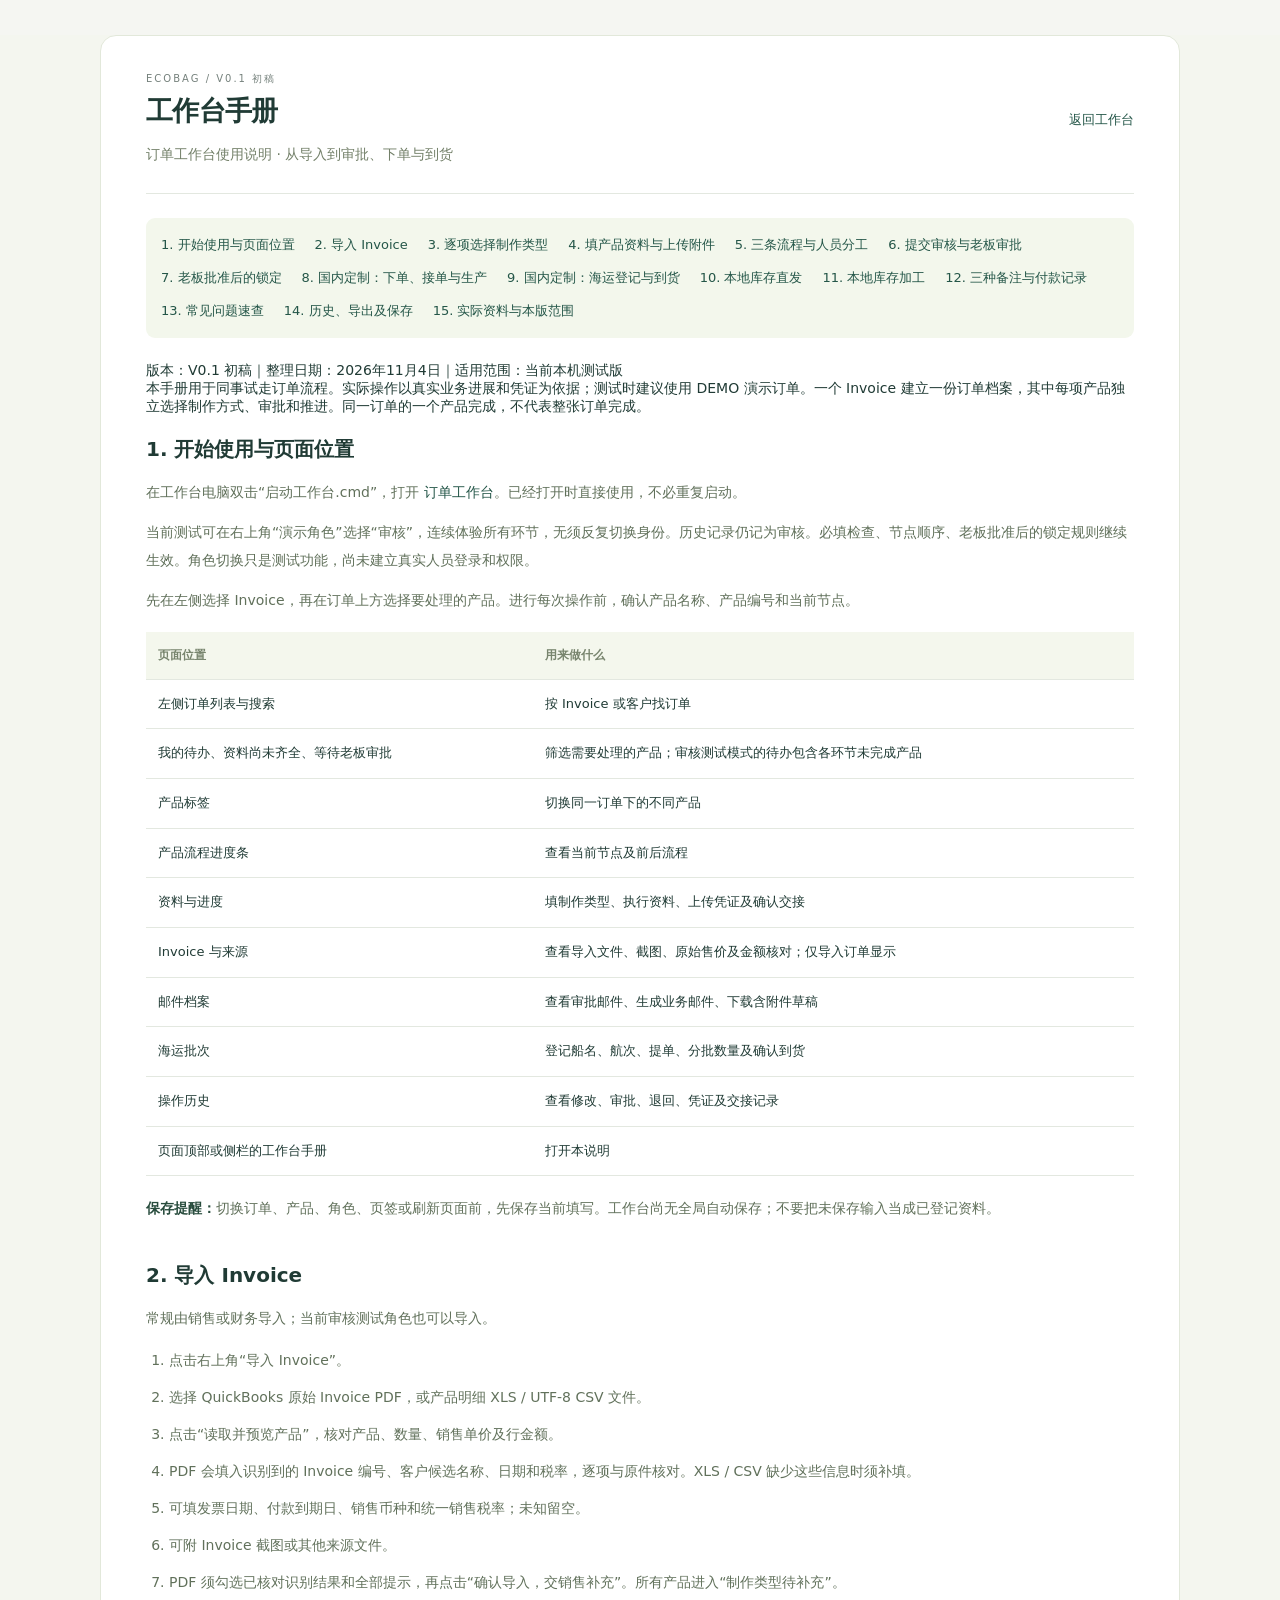
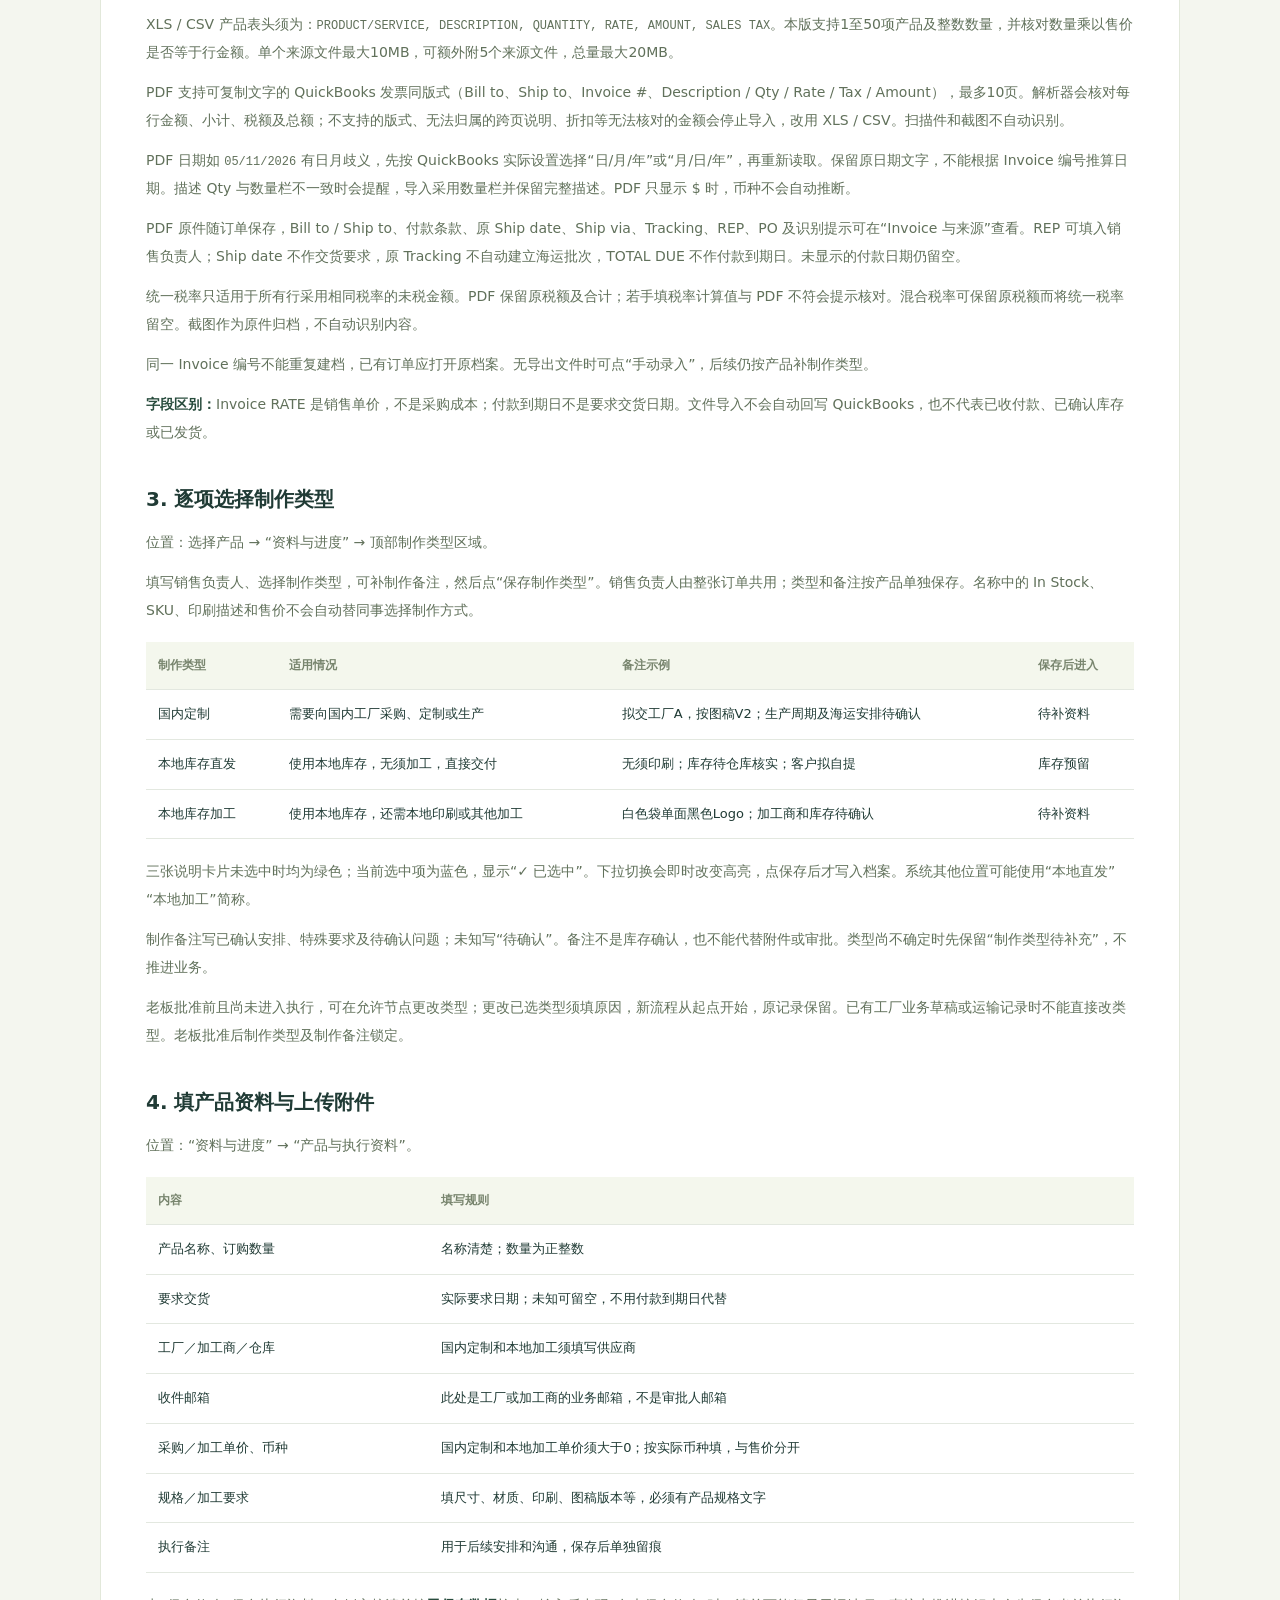
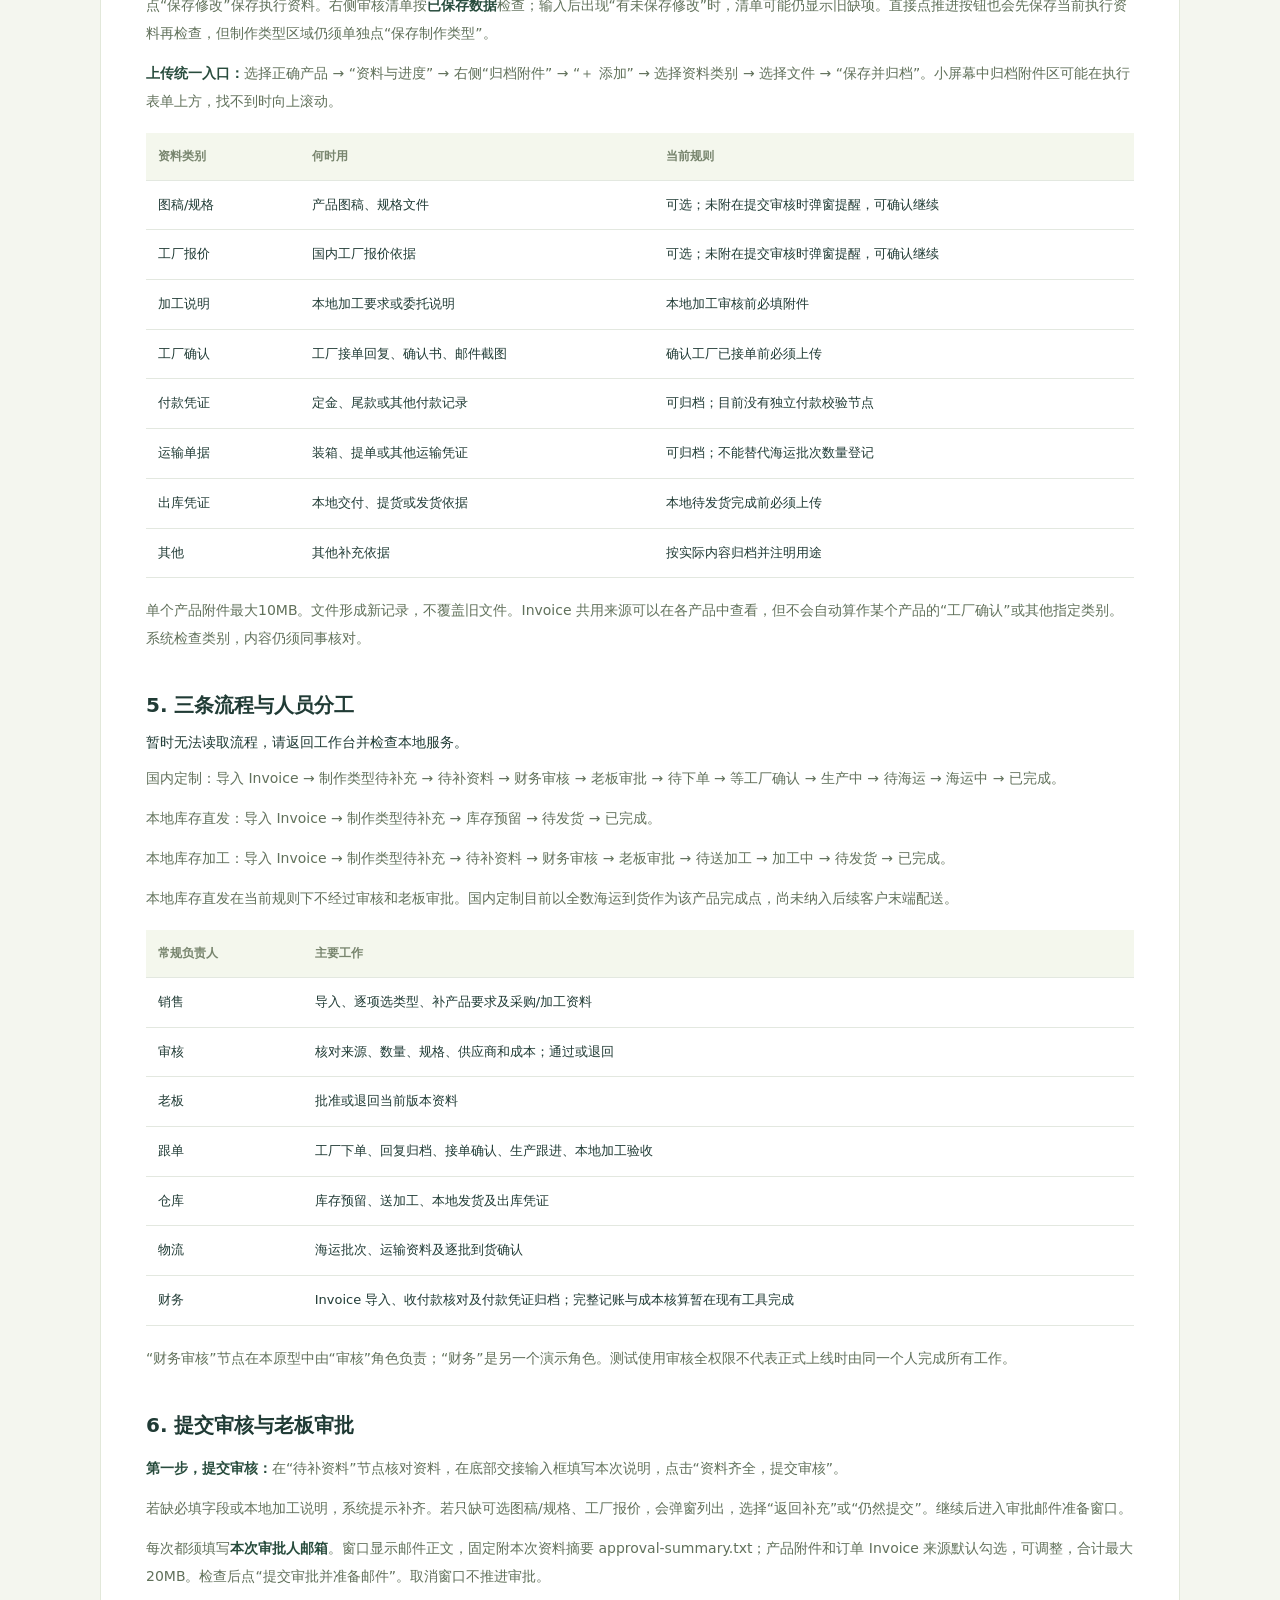
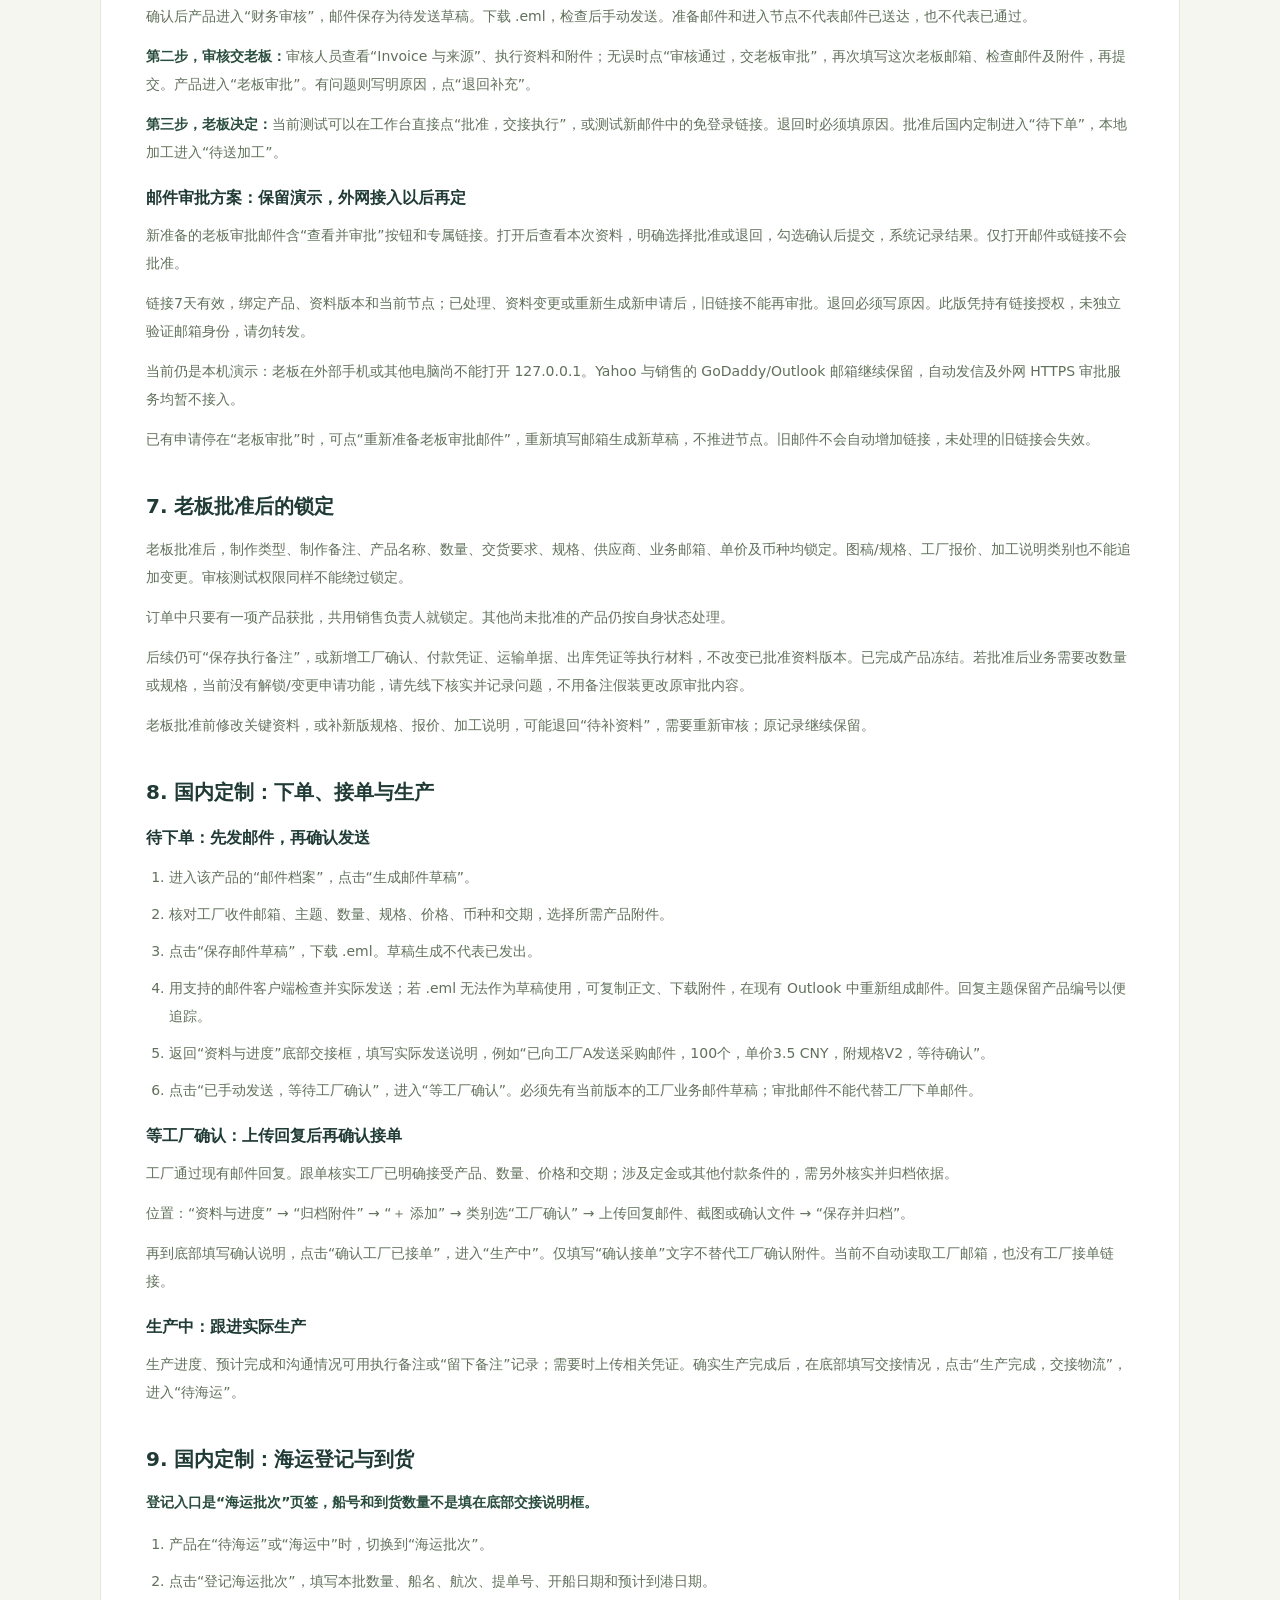
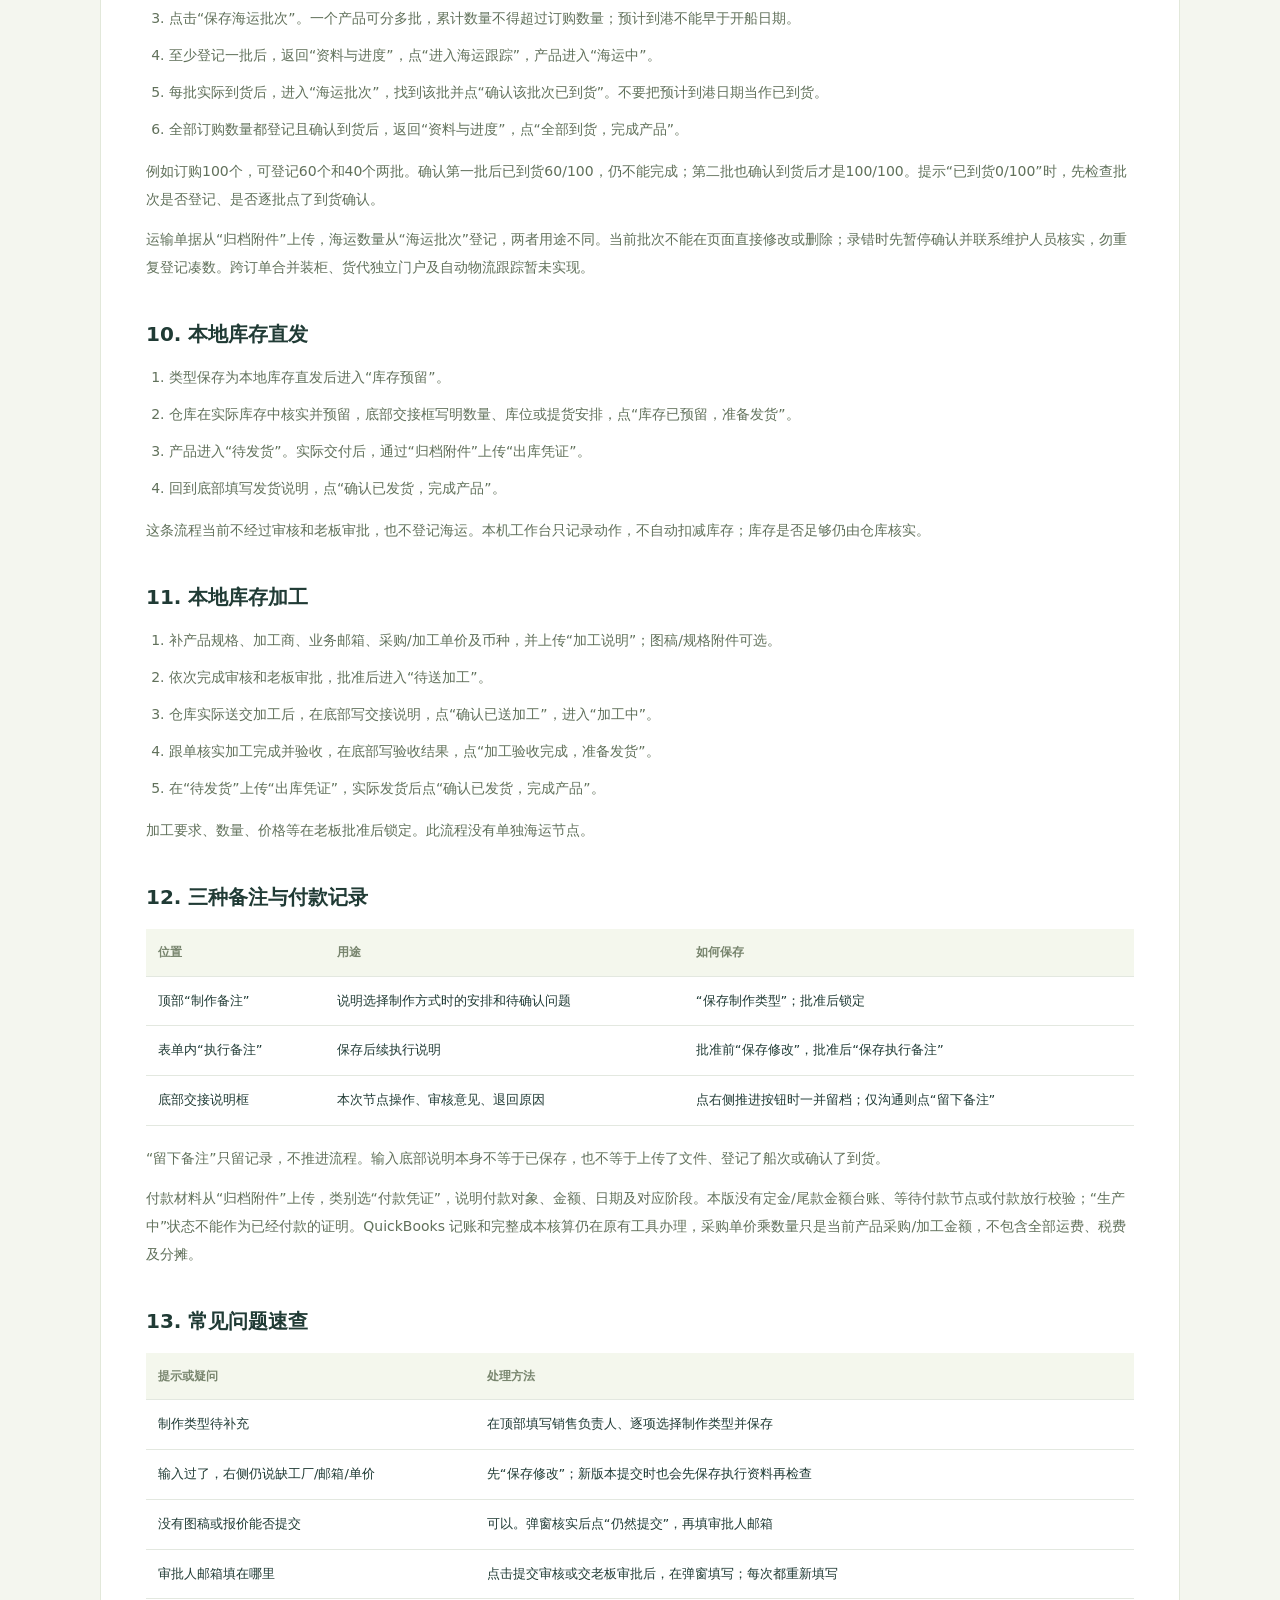
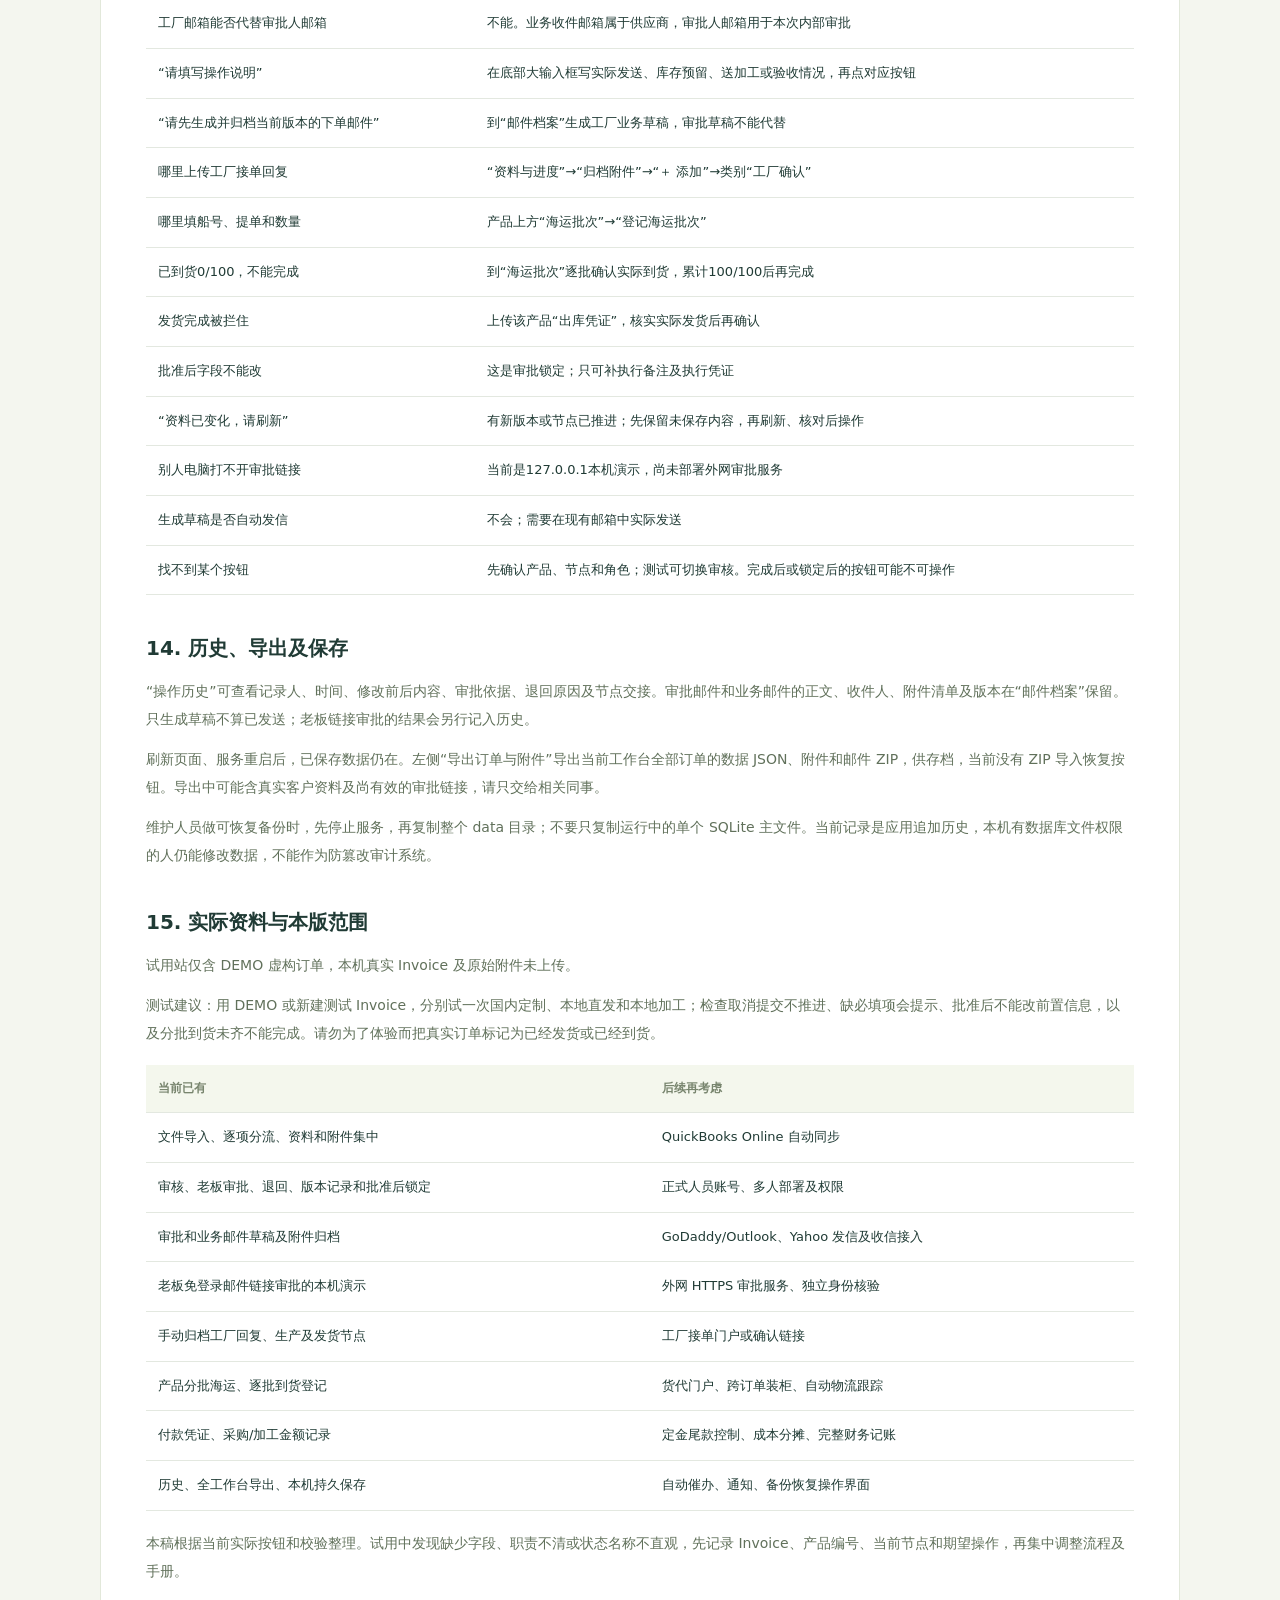
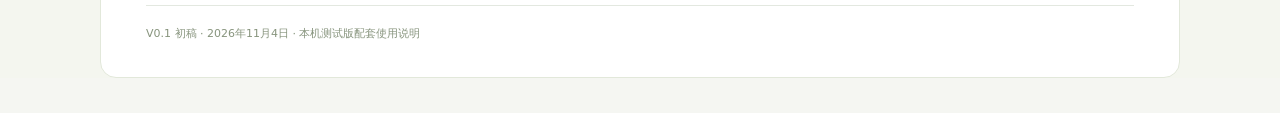
==== commit 0e7db124: "Add files via upload" ====
--- a/manual.html
+++ b/manual.html
@@ -25,15 +25,18 @@
 <p>常规由销售或财务导入；当前审核测试角色也可以导入。</p>
 <ol>
 <li>点击右上角“导入 Invoice”。</li>
-<li>选择 QuickBooks 产品明细 XLS 或 UTF-8 CSV 文件。</li>
+<li>选择 QuickBooks 原始 Invoice PDF，或产品明细 XLS / UTF-8 CSV 文件。</li>
 <li>点击“读取并预览产品”，核对产品、数量、销售单价及行金额。</li>
-<li>填写 Invoice 编号和客户名称。导出文件可能没有这些信息，须从实际 Invoice 补充。</li>
+<li>PDF 会填入识别到的 Invoice 编号、客户候选名称、日期和税率，逐项与原件核对。XLS / CSV 缺少这些信息时须补填。</li>
 <li>可填发票日期、付款到期日、销售币种和统一销售税率；未知留空。</li>
 <li>可附 Invoice 截图或其他来源文件。</li>
-<li>点击“确认导入，交销售补充”。所有产品进入“制作类型待补充”。</li>
-</ol>
-<p>产品表头须为：<code>PRODUCT/SERVICE, DESCRIPTION, QUANTITY, RATE, AMOUNT, SALES TAX</code>。本版支持1至50项产品及整数数量，并核对数量乘以售价是否等于行金额。单个来源文件最大10MB，可额外附5个来源文件，总量最大20MB。</p>
-<p>统一税率只适用于所有行采用相同税率的未税金额。混合税率、折扣或特殊金额请先核实，不能勉强套用。截图作为原件归档，不自动识别内容。</p>
+<li>PDF 须勾选已核对识别结果和全部提示，再点击“确认导入，交销售补充”。所有产品进入“制作类型待补充”。</li>
+</ol>
+<p>XLS / CSV 产品表头须为：<code>PRODUCT/SERVICE, DESCRIPTION, QUANTITY, RATE, AMOUNT, SALES TAX</code>。本版支持1至50项产品及整数数量，并核对数量乘以售价是否等于行金额。单个来源文件最大10MB，可额外附5个来源文件，总量最大20MB。</p>
+<p>PDF 支持可复制文字的 QuickBooks 发票同版式（Bill to、Ship to、Invoice #、Description / Qty / Rate / Tax / Amount），最多10页。解析器会核对每行金额、小计、税额及总额；不支持的版式、无法归属的跨页说明、折扣等无法核对的金额会停止导入，改用 XLS / CSV。扫描件和截图不自动识别。</p>
+<p>PDF 日期如 <code>05/11/2026</code> 有日月歧义，先按 QuickBooks 实际设置选择“日/月/年”或“月/日/年”，再重新读取。保留原日期文字，不能根据 Invoice 编号推算日期。描述 Qty 与数量栏不一致时会提醒，导入采用数量栏并保留完整描述。PDF 只显示 $ 时，币种不会自动推断。</p>
+<p>PDF 原件随订单保存，Bill to / Ship to、付款条款、原 Ship date、Ship via、Tracking、REP、PO 及识别提示可在“Invoice 与来源”查看。REP 可填入销售负责人；Ship date 不作交货要求，原 Tracking 不自动建立海运批次，TOTAL DUE 不作付款到期日。未显示的付款日期仍留空。</p>
+<p>统一税率只适用于所有行采用相同税率的未税金额。PDF 保留原税额及合计；若手填税率计算值与 PDF 不符会提示核对。混合税率可保留原税额而将统一税率留空。截图作为原件归档，不自动识别内容。</p>
 <p>同一 Invoice 编号不能重复建档，已有订单应打开原档案。无导出文件时可点“手动录入”，后续仍按产品补制作类型。</p>
 <p><strong>字段区别：</strong>Invoice RATE 是销售单价，不是采购成本；付款到期日不是要求交货日期。文件导入不会自动回写 QuickBooks，也不代表已收付款、已确认库存或已发货。</p>
 </section>
--- a/style.css
+++ b/style.css
@@ -1,5 +1,6 @@
 :root{--ink:#203b35;--muted:#75817c;--green:#245648;--lime:#d9e8b6;--bg:#f5f6f2;--border:#e3e8e0;--white:#fff;--orange:#a75b23;--red:#a3413c;--radius:15px;font-family:"Segoe UI","Microsoft YaHei",system-ui,sans-serif;color:var(--ink);font-size:14px;background:var(--bg)}
 .trial-notice{padding:16px 18px;margin:18px 0;background:#fff5df;border:1px solid #edce91;border-radius:10px;color:#745221;line-height:1.9;font-size:13px}.trial-notice p{margin-top:6px;overflow-wrap:anywhere}
+[hidden]{display:none!important}.pdf-import-warnings{padding:12px 15px;margin:12px 0;background:#fff5df;border-radius:8px;font-size:12px;line-height:1.8}.pdf-import-warnings ul{padding-left:19px;margin:6px 0}.import-result details{font-size:12px;line-height:1.9}.import-result summary{cursor:pointer}
 *{box-sizing:border-box}body{margin:0}button,input,select,textarea{font:inherit}button,a,input,select,textarea{outline-offset:3px}button{cursor:pointer;border:1px solid var(--border);background:white;color:var(--ink);padding:9px 14px;border-radius:8px;font-weight:600;display:inline-flex;align-items:center;justify-content:center;gap:7px}button:hover{background:#f0f5eb;border-color:#c8d6c3}button:disabled{opacity:.45;cursor:not-allowed}a{color:var(--green);text-decoration:none}a:hover{text-decoration:underline}svg{width:18px;height:18px;flex-shrink:0;fill:none;stroke:currentColor;stroke-width:1.7;stroke-linecap:round;stroke-linejoin:round}h1,h2,h3,p{margin:0}h1{font-size:27px;letter-spacing:-.7px}h2{font-size:20px}h3{font-size:15px}small,.muted{color:var(--muted)}small{font-size:12px}.primary{background:var(--green);color:white;border-color:var(--green)}.primary:hover{background:#183e33;color:white}.danger{color:var(--red);border-color:#e6c9c4}.ghost{background:transparent}.small{padding:6px 9px;font-size:12px}.badge{border-radius:5px;padding:4px 7px;font-size:11px;font-weight:600;display:inline-flex;align-items:center;gap:4px;background:#edf1eb;color:#5b6f5d;white-space:nowrap}.badge.amber{background:#fff1dd;color:#9a6026}.badge.green{background:#e8f1e4;color:#3a6a45}.badge.blue{background:#eaf0f8;color:#49668d}.badge.red{background:#fbeae7;color:#a14e43}.app-shell{min-height:100vh;display:grid;grid-template-columns:196px minmax(0,1fr)}.sidebar{background:#193f36;color:#e9f0e5;padding:30px 16px;display:flex;flex-direction:column;position:sticky;top:0;height:100vh}.brand{display:flex;align-items:center;gap:10px;padding:0 9px 35px}.brand-mark{border:1px solid #547163;background:#315348;color:var(--lime);border-radius:11px;padding:9px;display:flex}.brand-mark svg{width:24px;height:24px}.brand b{font-size:20px;letter-spacing:1px}.brand small{display:block;color:#b3c5b8;font-size:10px;letter-spacing:1.4px;margin-top:2px}.nav-title{font-size:10px;letter-spacing:2px;color:#91aa9e;padding:10px 13px}.nav-btn{width:100%;background:transparent;border:0;color:#bfd0c4;justify-content:flex-start;padding:12px;margin:3px 0;font-weight:400}.nav-btn.active{background:#dbe8bd;color:#254735;font-weight:600}.nav-btn:hover{background:#305549;color:white}.nav-btn.active:hover{background:#dbe8bd;color:#254735}.nav-btn .count{margin-left:auto;font-size:11px;opacity:.7}.sidebar-note{margin-top:auto;border-top:1px solid #3a5b4c;padding:21px 10px 0;font-size:12px;line-height:1.9;color:#b5c9ba}.sidebar-note b{color:#e0eacc;font-size:12px}.main{min-width:0;padding:28px 32px 34px;max-width:1760px;width:100%;margin:auto}.header{display:flex;align-items:center;justify-content:space-between;gap:16px}.eyebrow{font-size:10px;color:var(--muted);letter-spacing:2px;margin-bottom:7px}.header-actions{display:flex;align-items:center;gap:10px}.role-control{display:flex;align-items:center;gap:8px;background:white;border:1px solid var(--border);border-radius:9px;padding:3px 10px;font-size:12px;color:var(--muted)}.role-control select{border:0;width:96px;padding:8px 3px;font-weight:600;color:var(--ink)}.intro{margin-top:9px;color:var(--muted);font-size:13px;line-height:1.7}.notice{margin-top:20px;border:1px solid #e0e5d4;border-radius:9px;background:#edf1e5;color:#667257;padding:10px 13px;display:flex;gap:9px;font-size:12px;align-items:center}.notice .dot{background:#839f59;width:6px;height:6px;border-radius:50%;flex-shrink:0}.stats{display:grid;grid-template-columns:repeat(4,1fr);gap:14px;margin:20px 0 24px}.stat{padding:18px 20px;background:white;border:1px solid var(--border);border-radius:var(--radius);text-align:left;display:block;font-weight:400;position:relative}.stat.active{border-color:#7d9c70;box-shadow:0 0 0 1px #7d9c70}.stat-label{font-size:12px;color:#69766c;display:flex;justify-content:space-between}.stat strong{display:block;font-size:29px;font-weight:600;margin:6px 0 3px;letter-spacing:-1px}.stat small{font-size:11px}.stat-icon{color:#8c9b83}.workspace{display:grid;grid-template-columns:277px minmax(0,1fr);border:1px solid var(--border);border-radius:var(--radius);background:white;min-height:650px;overflow:hidden}.order-panel{background:#fbfcf9;border-right:1px solid var(--border)}.panel-header{padding:19px 18px 14px;display:flex;justify-content:space-between;align-items:center}.panel-header h3{font-size:14px}.search{margin:0 14px 16px;position:relative}.search svg{position:absolute;top:11px;left:11px;color:#9ca797;width:16px}.search input{width:100%;padding:10px 10px 10px 34px;background:white;border:1px solid var(--border);border-radius:8px;font-size:12px}.order-list{max-height:900px;overflow:auto;padding-bottom:15px}.order-card{display:block;width:calc(100% - 20px);margin:0 10px 8px;padding:15px;text-align:left;border:1px solid transparent;background:transparent;border-radius:11px;font-weight:400;position:relative}.order-card.selected{background:white;border-color:#b5c9ab;box-shadow:0 3px 10px #203d3010}.order-card.selected:before{content:"";position:absolute;width:3px;height:34px;background:var(--green);left:-1px;top:20px;border-radius:2px}.order-top{display:flex;align-items:center;justify-content:space-between;font-size:12px}.order-top b{font-size:13px}.order-client{font-size:12px;color:#67766b;margin:8px 0 12px;overflow-wrap:anywhere}.mini-progress{display:flex;height:4px;border-radius:4px;gap:3px;overflow:hidden;margin-bottom:10px}.mini-progress span{flex:1;background:#e4e9de}.mini-progress span.done{background:#648a5e}.mini-progress span.moving{background:#c9d69d}.order-foot{display:flex;justify-content:space-between;font-size:11px;color:#879080}.detail{min-width:0}.detail-head{padding:23px 25px 18px;border-bottom:1px solid var(--border)}.order-title-row{display:flex;justify-content:space-between;align-items:center;gap:12px}.order-title-row h2{font-size:21px;display:flex;align-items:center;gap:10px}.detail-meta{display:flex;gap:20px;flex-wrap:wrap;margin-top:10px;color:#7c867b;font-size:12px}.product-tabs{display:flex;gap:9px;margin-top:20px;overflow-x:auto;padding-bottom:3px}.product-tab{min-width:160px;max-width:240px;padding:11px 13px;border:1px solid var(--border);border-radius:8px;background:#fcfdf9;font-weight:400;text-align:left;display:block;flex-shrink:0}.product-tab.active{border-color:var(--green);background:#f0f5e9}.product-tab b{display:block;font-size:12px;overflow:hidden;text-overflow:ellipsis;white-space:nowrap}.product-tab small{display:flex;justify-content:space-between;gap:12px;font-size:10px;margin-top:6px}.detail-body{padding:20px 25px 25px}.item-heading{display:flex;justify-content:space-between;gap:15px;align-items:center}.item-heading h3{font-size:17px}.item-heading small{display:block;margin-top:6px}.route{display:flex;align-items:flex-start;overflow:auto;padding:20px 0 17px;gap:0}.step{min-width:78px;flex:1;text-align:center;position:relative;font-size:10px;color:#9da798;line-height:1.5}.step:before{content:"";position:absolute;left:0;right:0;top:9px;height:1px;background:#e2e7dd}.step:first-child:before{left:50%}.step:last-child:before{right:50%}.step-dot{position:relative;z-index:1;width:19px;height:19px;background:#edf0e8;border:4px solid white;border-radius:50%;margin:0 auto 6px;box-shadow:0 0 0 1px #e2e7dd}.step.done{color:#5d7d55}.step.done .step-dot{background:#7b9969;box-shadow:0 0 0 1px #b6c8aa}.step.current{color:var(--ink);font-weight:700}.step.current .step-dot{background:#264f3e;box-shadow:0 0 0 2px #b6c8aa}.section-tabs{display:flex;gap:23px;border-bottom:1px solid var(--border);margin-bottom:20px;overflow:auto}.section-tabs button{padding:12px 0;border:0;border-bottom:2px solid transparent;border-radius:0;background:transparent;color:#85907e;font-size:12px;white-space:nowrap}.section-tabs button.active{color:var(--green);border-bottom-color:var(--green)}.info-grid{display:grid;grid-template-columns:minmax(0,1.1fr) minmax(220px,.9fr);gap:22px}.card-title{display:flex;justify-content:space-between;align-items:center;margin-bottom:15px}.card-title h3{font-size:13px}.form-grid{display:grid;grid-template-columns:1fr 1fr;gap:13px}.field{display:flex;flex-direction:column;gap:6px;min-width:0}.field>span{font-size:11px;color:#74806e}.field.wide{grid-column:1/-1}input,select,textarea{width:100%;border:1px solid #dce3d5;background:#fff;border-radius:7px;padding:9px 10px;color:var(--ink);min-width:0}input:disabled,select:disabled,textarea:disabled{background:#f7f9f3;color:#647360;opacity:1}textarea{resize:vertical;line-height:1.7}input:focus,select:focus,textarea:focus{outline:2px solid #afc694;border-color:transparent}.check-panel{border:1px solid var(--border);border-radius:10px;padding:15px;background:#fcfdf9;align-self:start}.check-row{padding:9px 0;display:flex;align-items:flex-start;gap:8px;font-size:12px;color:#6d7c66}.check-row svg{width:15px;height:15px;color:#5c8655}.check-row.missing{color:#aa6d36}.check-row.missing svg{color:#bd8249}.helper{font-size:11px;color:#8a9583;line-height:1.8;margin-top:12px}.doc-list{margin-top:15px;padding-top:15px;border-top:1px solid var(--border)}.doc{display:flex;gap:8px;align-items:center;padding:9px 0;border-bottom:1px solid #edf0e7;font-size:11px;min-width:0}.doc:last-child{border:0}.doc svg{color:#82956f}.doc-info{flex:1;min-width:0}.doc-info a{display:block;overflow-wrap:anywhere}.doc-info small{font-size:10px;display:block;margin-top:3px}.action-box{margin-top:22px;background:#f4f7ed;border:1px solid #e0e8d6;border-radius:10px;padding:15px}.action-box h3{font-size:12px;margin-bottom:10px;display:flex;justify-content:space-between;align-items:center}.action-box textarea{font-size:12px;background:white;min-height:65px}.action-buttons{display:flex;justify-content:space-between;gap:10px;margin-top:10px;flex-wrap:wrap}.action-buttons>div{display:flex;gap:8px}.empty{padding:30px 15px;text-align:center;color:#8a9582;font-size:12px;line-height:1.9}.empty svg{width:28px;height:28px;display:block;margin:0 auto 12px;color:#a6b49a}.mail-card,.shipment-card{border:1px solid var(--border);border-radius:10px;padding:17px;margin-bottom:12px}.mail-card h3{font-size:13px;margin:10px 0}.mail-card pre{white-space:pre-wrap;font:12px/1.8 inherit;background:#f8faf4;padding:14px;border-radius:7px;color:#68765f;max-height:300px;overflow:auto}.mail-card .topline,.shipment-card .topline{display:flex;justify-content:space-between;gap:10px;align-items:center}.mail-card small{font-size:11px}.shipment-fields{display:grid;grid-template-columns:repeat(3,1fr);gap:14px;margin-top:15px}.shipment-fields small{display:block;margin-bottom:5px;font-size:10px}.shipment-fields b{font-size:12px;font-weight:500}.shipping-summary{display:grid;grid-template-columns:repeat(3,1fr);gap:12px;margin-bottom:18px}.shipping-summary div{padding:14px;border-radius:9px;background:#f3f6ec}.shipping-summary strong{font-size:20px;display:block;margin-top:5px}.timeline{margin-left:6px}.event{border-left:1px solid #dce5d2;padding:0 0 22px 22px;position:relative}.event:before{content:"";position:absolute;left:-4px;top:4px;width:7px;height:7px;background:#a0b38c;border-radius:50%}.event-title{display:flex;justify-content:space-between;gap:10px;align-items:start}.event b{font-size:12px}.event p{font-size:12px;line-height:1.8;color:#74816a;margin:7px 0;overflow-wrap:anywhere}.event small{font-size:10px}.event summary{cursor:pointer;font-size:11px;color:#789264}.event pre{white-space:pre-wrap;overflow-wrap:anywhere;background:#f6f8f1;font-size:11px;padding:12px;max-height:350px;overflow:auto}.completed{padding:20px;background:#f2f7e9;border-radius:10px;font-size:13px;color:#5a794c;margin-top:20px}.loading{padding:80px;text-align:center;color:#758b67}dialog{border:1px solid var(--border);border-radius:16px;width:min(720px,calc(100vw - 32px));max-height:90vh;padding:0;box-shadow:0 25px 90px #193f3633;color:var(--ink)}dialog::backdrop{background:#122d2766;backdrop-filter:blur(3px)}.modal-head{padding:23px 25px 17px;border-bottom:1px solid var(--border);display:flex;align-items:center;justify-content:space-between}.modal-head h2{font-size:19px}.modal-body{padding:22px 25px;overflow:auto}.modal-footer{padding:15px 25px 20px;display:flex;justify-content:flex-end;gap:10px;border-top:1px solid var(--border)}.modal-body p{font-size:12px;color:#7b8971;line-height:1.8;margin-bottom:18px}.new-line{display:grid;grid-template-columns:1fr 90px 125px 32px;gap:8px;margin-bottom:10px}.new-line button{padding:5px}.line-labels{display:grid;grid-template-columns:1fr 90px 125px 32px;gap:8px;font-size:11px;color:#839078;margin:18px 0 8px}.checkbox{display:flex;align-items:center;gap:8px;font-size:12px;margin:9px 0;color:#64775a}.checkbox input{width:auto}.error{font-size:12px;color:var(--red);background:#fff0ec;padding:10px 12px;border-radius:7px;margin-top:14px;line-height:1.7}.error:empty{display:none}.mail-success{padding:20px;background:#f0f6e6;border-radius:10px;text-align:center;line-height:2}.mail-success a{display:inline-flex;margin-top:12px}.mail-success h3{font-size:17px}.mail-success p{margin:6px 0}#toast{position:fixed;bottom:26px;left:50%;transform:translateX(-50%) translateY(20px);background:#1b4338;color:white;box-shadow:0 5px 20px #0002;padding:13px 22px;border-radius:9px;opacity:0;pointer-events:none;transition:.2s;z-index:20;max-width:90vw;font-size:13px}#toast.visible{opacity:1;transform:translateX(-50%) translateY(0)}#toast.error-toast{background:#943f35}.topbar-btn{font-size:12px}.export-link{display:flex;align-items:center;gap:7px;padding:10px 13px;color:#b6c9ba;font-size:12px}.list-empty{padding:20px;font-size:12px;color:#87947b;line-height:1.8}.main-error{margin:40px;padding:30px;background:white;border-radius:12px;line-height:2}.due-late{color:#ad5c39}.header-actions .icon-only{padding:9px}.filter-hint{font-size:11px;margin:0 18px 12px;color:#87937d}
 @media(min-width:1600px){.main{padding:32px 42px}.workspace{grid-template-columns:300px minmax(0,1fr)}}
 @media(max-width:1200px){.app-shell{grid-template-columns:78px minmax(0,1fr)}.sidebar{padding:27px 10px}.brand{padding:0 7px 28px}.brand>div:last-child,.nav-title,.nav-btn>span,.sidebar-note,.export-link>span{display:none}.brand-mark{padding:8px}.nav-btn{justify-content:center;padding:13px}.nav-btn svg{width:21px;height:21px}.export-link{justify-content:center;margin-top:auto}.main{padding:24px 22px}.workspace{grid-template-columns:240px minmax(0,1fr)}.detail-head,.detail-body{padding-left:20px;padding-right:20px}.info-grid{grid-template-columns:1fr}.check-panel{order:-1}.check-panel .checks{display:flex;gap:8px 18px;flex-wrap:wrap}.doc-list{margin-top:10px;padding-top:10px}.stats{gap:10px}.stat{padding:15px}.header-actions{gap:7px}.step{min-width:72px}}
